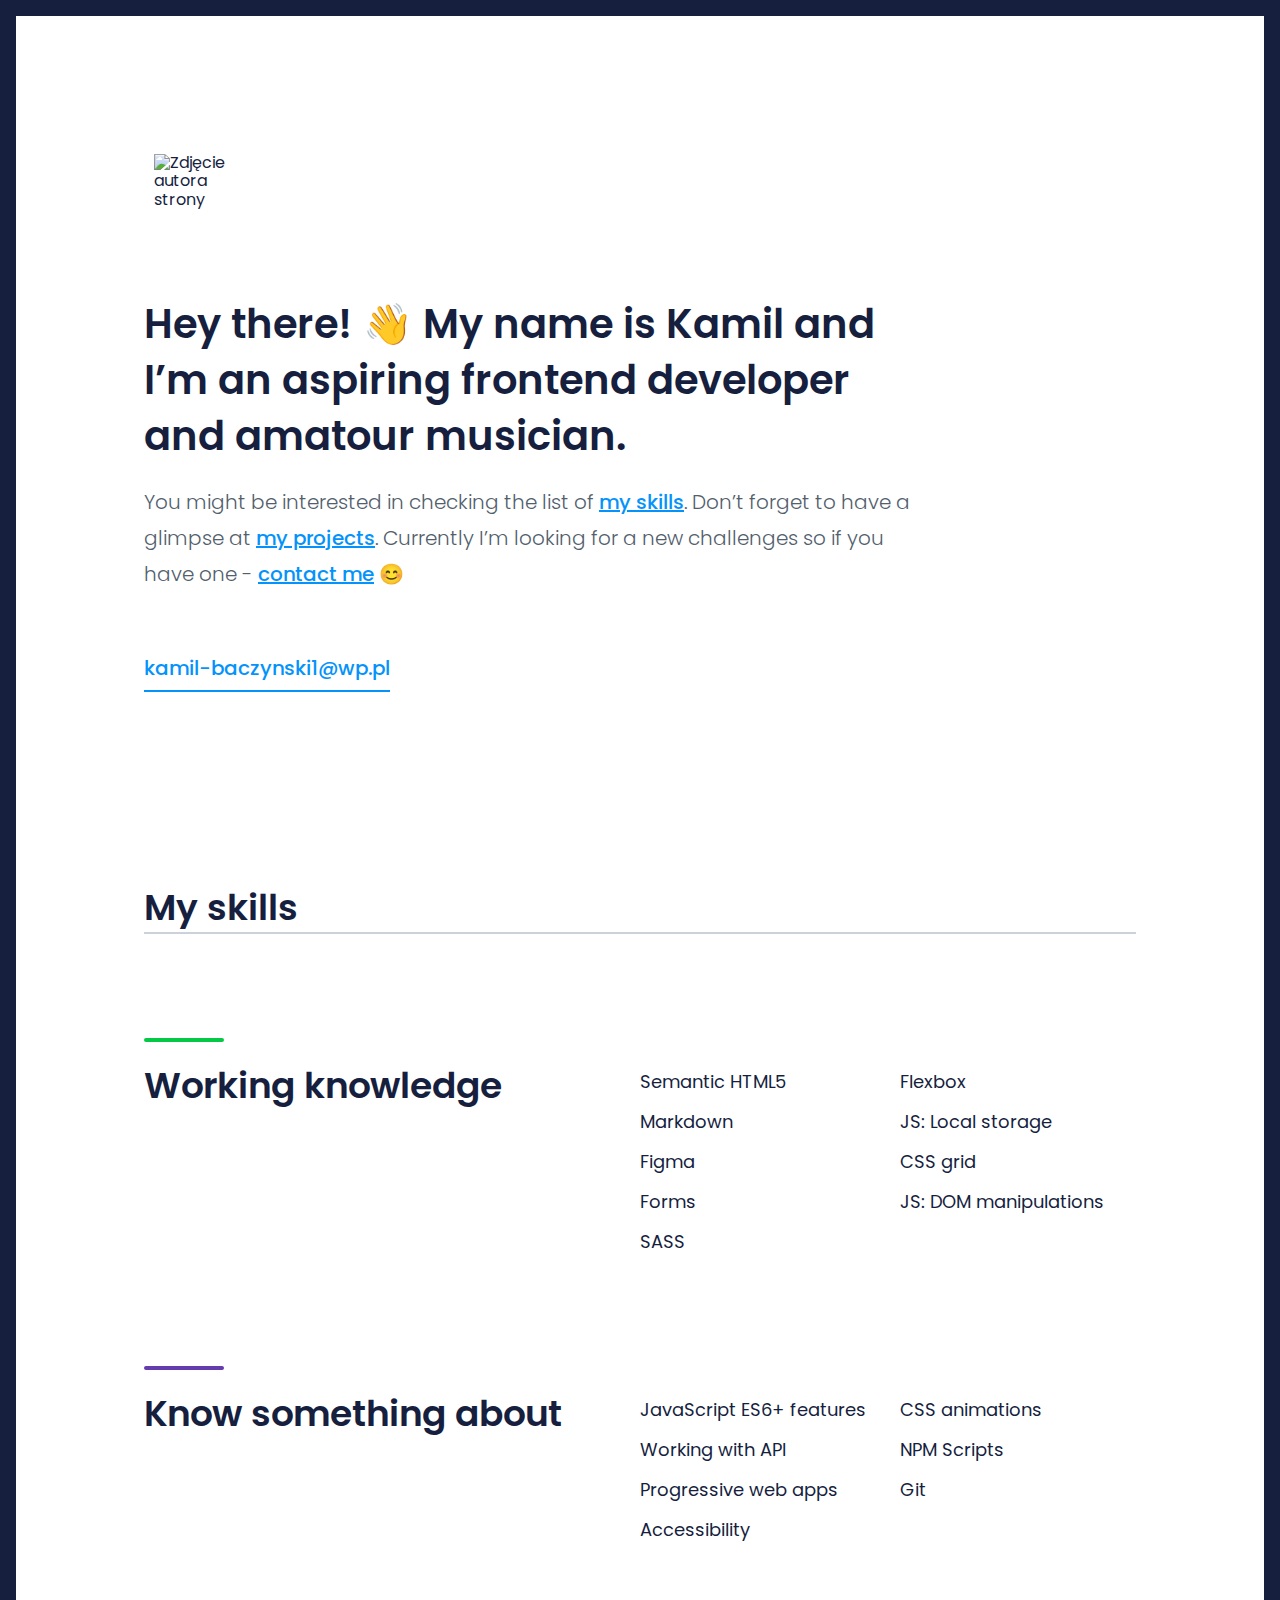
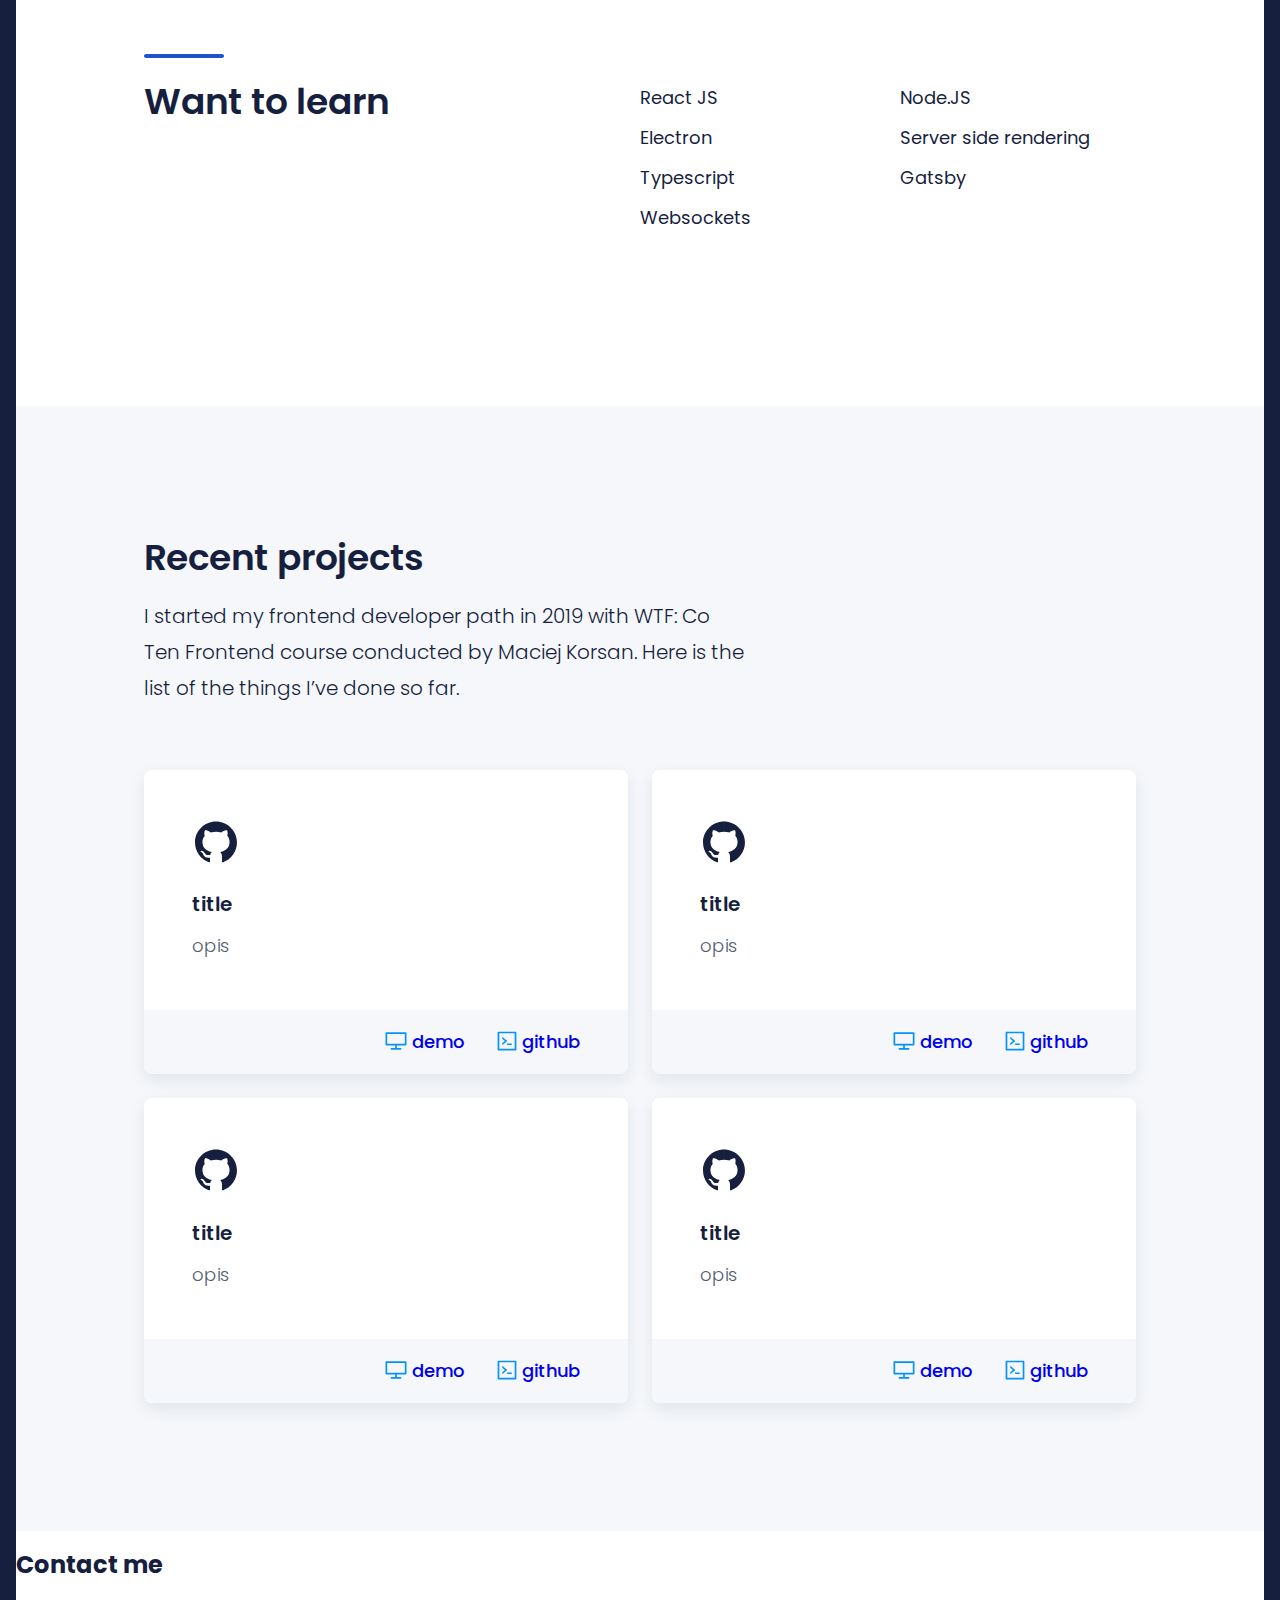
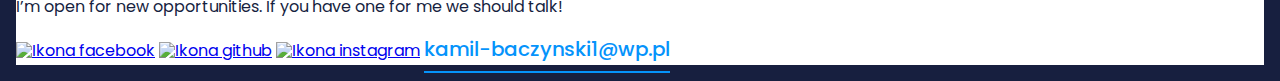
==== index.html @ 40b4aaaa "Updates" ====
<!DOCTYPE html>
<html lang="en">

<head>
  <meta charset="UTF-8" />
  <meta name="viewport" content="width=device-width, initial-scale=1.0" />
  <meta http-equiv="X-UA-Compatible" content="ie=edge" />
  <title>Kamil Baczyński - Homepage</title>
  <meta name="description" content="Description" />

  <!-- Title -->
  <meta property="og:title" content="" />
  <!-- OPTIONAL description. 2-4 sentences. -->
  <meta property="og:description" content="" />
  <!-- full url with http(s) ie. https://maciejkorsan.github.io/my-repo/ -->
  <meta property="og:url" content="" />
  <!-- full url to the image with http(s) ie. https://maciejkorsan.github.io/my-repo/assets/img/fb.png. Facebook suggests at least 1200 x 630. -->
  <meta property="og:image" content="https://maciejkorsan.com/wtf-gulp-starter/assets/img/cover.png" />

  <link rel="manifest" href="manifest.json" />
  <meta name="apple-mobile-web-app-capable" content="yes" />
  <link rel="apple-touch-icon" sizes="192x192" href="assets/pwa/icons/icon-192x192.png" />

  <link rel="icon" type="image/png" href="assets/pwa/icons/icon-192x192.png" />

  <link rel="stylesheet" href="css/main.css" />
</head>

<body>
  <main>

    <section class="about">

      <img class="about__photo" src="assets/img/avatar.png" alt="Zdjęcie autora strony">

      <h1 class="about__header">Hey there! 👋 My name is Kamil and I’m an aspiring frontend developer and amatour musician.</h1>

      <p class="about__description">You might be interested in checking the list of 
        <a class="about__description--link" href="#">my skills</a>. Don’t forget to  have a glimpse at 
        <a class="about__description--link" href="#">my projects</a>. Currently I’m looking for a new challenges so if you have one - 
        <a class="about__description--link" href="#">contact me</a> 😊
      </p>

      <a class="about__email" href="mailto: kamil-baczynski1@wp.pl">kamil-baczynski1@wp.pl</a>
      
    </section>

    <section class="skills">
      <h2 class="skills__header">My skills</h2>

      <article class="skill skill-green">
        <h3 class="skill__header">Working knowledge</h3>
        <ul class="skill__list">
          <li class="skill__list--item">Semantic HTML5</li>
          <li class="skill__list--item">Flexbox</li>
          <li class="skill__list--item">Markdown</li>
          <li class="skill__list--item">JS: Local storage</li>
          <li class="skill__list--item">Figma</li>
          <li class="skill__list--item">CSS grid</li>
          <li class="skill__list--item">Forms</li>
          <li class="skill__list--item">JS: DOM manipulations</li>
          <li class="skill__list--item">SASS</li>
        </ul>
      </article>

      <article class="skill skill-purple">
        <h3 class="skill__header">Know something about</h3>
        <ul class="skill__list">
          <li class="skill__list--item">JavaScript ES6+ features</li>
          <li class="skill__list--item">CSS animations</li>
          <li class="skill__list--item">Working with API</li>
          <li class="skill__list--item">NPM Scripts</li>
          <li class="skill__list--item">Progressive web apps</li>
          <li class="skill__list--item">Git</li>
          <li class="skill__list--item">Accessibility</li>
        </ul>
      </article>

      <article class="skill skill-blue">
        <h3 class="skill__header">Want to learn</h3>
        <ul class="skill__list">
          <li class="skill__list--item">React JS</li>
          <li class="skill__list--item">Node.JS</li>
          <li class="skill__list--item">Electron</li>
          <li class="skill__list--item">Server side rendering</li>
          <li class="skill__list--item">Typescript</li>
          <li class="skill__list--item">Gatsby</li>
          <li class="skill__list--item">Websockets</li>
        </ul>
      </article>
    </section>

    <section class="projects">
      <h2 class="projects__header">Recent projects</h2>
      <p class="projects__description">I started my frontend developer path in 2019 with WTF: Co Ten Frontend course conducted by Maciej Korsan. Here is the list of the things I’ve done so far.</p>

      <div class="projects__containter">
        <article class="project-card">
          <img class="project-card__image" src="../assets/img/github42.svg" alt="#">
          <h3 class="project-card__name">title</h3>
          <p class="project-card__description">opis</p>
          <span class="project-card__footer">
            <a class="project-card__footer--link project-card__footer--link-demo" href="#">demo</a>
            <a class="project-card__footer--link project-card__footer--link-github" href="#">github</a>
          </span>
        </article>

        <article class="project-card">
          <img class="project-card__image" src="../assets/img/github42.svg" alt="#">
          <h3 class="project-card__name">title</h3>
          <p class="project-card__description">opis</p>
          <span class="project-card__footer">
            <a class="project-card__footer--link project-card__footer--link-demo" href="#">demo</a>
            <a class="project-card__footer--link project-card__footer--link-github" href="#">github</a>
          </span>
        </article>

        <article class="project-card">
          <img class="project-card__image" src="../assets/img/github42.svg" alt="#">
          <h3 class="project-card__name">title</h3>
          <p class="project-card__description">opis</p>
          <span class="project-card__footer">
            <a class="project-card__footer--link project-card__footer--link-demo" href="#">demo</a>
            <a class="project-card__footer--link project-card__footer--link-github" href="#">github</a>
          </span>
        </article>

        <article class="project-card">
          <img class="project-card__image" src="../assets/img/github42.svg" alt="#">
          <h3 class="project-card__name">title</h3>
          <p class="project-card__description">opis</p>
          <span class="project-card__footer">
            <a class="project-card__footer--link project-card__footer--link-demo" href="#">demo</a>
            <a class="project-card__footer--link project-card__footer--link-github" href="#">github</a>
          </span>
        </article>
      </div>
    </section>

    <section class="contact">
      <h2 class="contact__header">Contact me</h2>
      <p class="contact__description">I’m open for new opportunities. If you have one for me we should talk!</p>

      <a class="contact__social--link" href="https://facebook.pl/"><img src="#" alt="Ikona facebook"></a>
      <a class="contact__social--link" href="https://github.com/"><img src="#" alt="Ikona github"></a>
      <a class="contact__social--link" href="https://instagram.pl/"><img src="#" alt="Ikona instagram"></a>

      <a href="mailto: kamil-baczynski1@wp.pl" class="about__email">kamil-baczynski1@wp.pl</a>
    </section>

  </main>

  <script src="js/main.js"></script>
</body>

</html>
---- css/main.css ----
/*! normalize.css v8.0.1 | MIT License | github.com/necolas/normalize.css */
/* Document
   ========================================================================== */
/**
 * 1. Correct the line height in all browsers.
 * 2. Prevent adjustments of font size after orientation changes in iOS.
 */
@import url("https://fonts.googleapis.com/css?family=Poppins:300,400,500,600&display=swap&subset=latin-ext");
html {
  line-height: 1.15;
  /* 1 */
  -webkit-text-size-adjust: 100%;
  /* 2 */ }

/* Sections
   ========================================================================== */
/**
 * Remove the margin in all browsers.
 */
body {
  margin: 0; }

/**
 * Render the `main` element consistently in IE.
 */
main {
  display: block; }

/**
 * Correct the font size and margin on `h1` elements within `section` and
 * `article` contexts in Chrome, Firefox, and Safari.
 */
h1 {
  font-size: 2em;
  margin: 0.67em 0; }

/* Grouping content
   ========================================================================== */
/**
 * 1. Add the correct box sizing in Firefox.
 * 2. Show the overflow in Edge and IE.
 */
hr {
  -webkit-box-sizing: content-box;
          box-sizing: content-box;
  /* 1 */
  height: 0;
  /* 1 */
  overflow: visible;
  /* 2 */ }

/**
 * 1. Correct the inheritance and scaling of font size in all browsers.
 * 2. Correct the odd `em` font sizing in all browsers.
 */
pre {
  font-family: monospace, monospace;
  /* 1 */
  font-size: 1em;
  /* 2 */ }

/* Text-level semantics
   ========================================================================== */
/**
 * Remove the gray background on active links in IE 10.
 */
a {
  background-color: transparent; }

/**
 * 1. Remove the bottom border in Chrome 57-
 * 2. Add the correct text decoration in Chrome, Edge, IE, Opera, and Safari.
 */
abbr[title] {
  border-bottom: none;
  /* 1 */
  text-decoration: underline;
  /* 2 */
  -webkit-text-decoration: underline dotted;
          text-decoration: underline dotted;
  /* 2 */ }

/**
 * Add the correct font weight in Chrome, Edge, and Safari.
 */
b,
strong {
  font-weight: bolder; }

/**
 * 1. Correct the inheritance and scaling of font size in all browsers.
 * 2. Correct the odd `em` font sizing in all browsers.
 */
code,
kbd,
samp {
  font-family: monospace, monospace;
  /* 1 */
  font-size: 1em;
  /* 2 */ }

/**
 * Add the correct font size in all browsers.
 */
small {
  font-size: 80%; }

/**
 * Prevent `sub` and `sup` elements from affecting the line height in
 * all browsers.
 */
sub,
sup {
  font-size: 75%;
  line-height: 0;
  position: relative;
  vertical-align: baseline; }

sub {
  bottom: -0.25em; }

sup {
  top: -0.5em; }

/* Embedded content
   ========================================================================== */
/**
 * Remove the border on images inside links in IE 10.
 */
img {
  border-style: none; }

/* Forms
   ========================================================================== */
/**
 * 1. Change the font styles in all browsers.
 * 2. Remove the margin in Firefox and Safari.
 */
button,
input,
optgroup,
select,
textarea {
  font-family: inherit;
  /* 1 */
  font-size: 100%;
  /* 1 */
  line-height: 1.15;
  /* 1 */
  margin: 0;
  /* 2 */ }

/**
 * Show the overflow in IE.
 * 1. Show the overflow in Edge.
 */
button,
input {
  /* 1 */
  overflow: visible; }

/**
 * Remove the inheritance of text transform in Edge, Firefox, and IE.
 * 1. Remove the inheritance of text transform in Firefox.
 */
button,
select {
  /* 1 */
  text-transform: none; }

/**
 * Correct the inability to style clickable types in iOS and Safari.
 */
button,
[type="button"],
[type="reset"],
[type="submit"] {
  -webkit-appearance: button; }

/**
 * Remove the inner border and padding in Firefox.
 */
button::-moz-focus-inner,
[type="button"]::-moz-focus-inner,
[type="reset"]::-moz-focus-inner,
[type="submit"]::-moz-focus-inner {
  border-style: none;
  padding: 0; }

/**
 * Restore the focus styles unset by the previous rule.
 */
button:-moz-focusring,
[type="button"]:-moz-focusring,
[type="reset"]:-moz-focusring,
[type="submit"]:-moz-focusring {
  outline: 1px dotted ButtonText; }

/**
 * Correct the padding in Firefox.
 */
fieldset {
  padding: 0.35em 0.75em 0.625em; }

/**
 * 1. Correct the text wrapping in Edge and IE.
 * 2. Correct the color inheritance from `fieldset` elements in IE.
 * 3. Remove the padding so developers are not caught out when they zero out
 *    `fieldset` elements in all browsers.
 */
legend {
  -webkit-box-sizing: border-box;
          box-sizing: border-box;
  /* 1 */
  color: inherit;
  /* 2 */
  display: table;
  /* 1 */
  max-width: 100%;
  /* 1 */
  padding: 0;
  /* 3 */
  white-space: normal;
  /* 1 */ }

/**
 * Add the correct vertical alignment in Chrome, Firefox, and Opera.
 */
progress {
  vertical-align: baseline; }

/**
 * Remove the default vertical scrollbar in IE 10+.
 */
textarea {
  overflow: auto; }

/**
 * 1. Add the correct box sizing in IE 10.
 * 2. Remove the padding in IE 10.
 */
[type="checkbox"],
[type="radio"] {
  -webkit-box-sizing: border-box;
          box-sizing: border-box;
  /* 1 */
  padding: 0;
  /* 2 */ }

/**
 * Correct the cursor style of increment and decrement buttons in Chrome.
 */
[type="number"]::-webkit-inner-spin-button,
[type="number"]::-webkit-outer-spin-button {
  height: auto; }

/**
 * 1. Correct the odd appearance in Chrome and Safari.
 * 2. Correct the outline style in Safari.
 */
[type="search"] {
  -webkit-appearance: textfield;
  /* 1 */
  outline-offset: -2px;
  /* 2 */ }

/**
 * Remove the inner padding in Chrome and Safari on macOS.
 */
[type="search"]::-webkit-search-decoration {
  -webkit-appearance: none; }

/**
 * 1. Correct the inability to style clickable types in iOS and Safari.
 * 2. Change font properties to `inherit` in Safari.
 */
::-webkit-file-upload-button {
  -webkit-appearance: button;
  /* 1 */
  font: inherit;
  /* 2 */ }

/* Interactive
   ========================================================================== */
/*
 * Add the correct display in Edge, IE 10+, and Firefox.
 */
details {
  display: block; }

/*
 * Add the correct display in all browsers.
 */
summary {
  display: list-item; }

/* Misc
   ========================================================================== */
/**
 * Add the correct display in IE 10+.
 */
template {
  display: none; }

/**
 * Add the correct display in IE 10.
 */
[hidden] {
  display: none; }

.about {
  margin-top: 128px;
  margin-left: 128px;
  max-width: 60vw;
  margin-bottom: 200px; }
  .about__photo {
    display: block;
    height: 120px;
    width: 120px;
    padding: 10px;
    margin-bottom: 32px; }
  .about__header {
    font-weight: 600;
    font-size: 40px;
    line-height: 56px;
    margin-bottom: 16px; }
  .about__description {
    font-weight: 300;
    font-size: 20px;
    line-height: 36px;
    color: #52606D;
    margin-bottom: 60px; }
    .about__description--link {
      font-weight: 500;
      color: #0593FB; }
      .about__description--link:visited {
        color: #0593FB; }
  .about__email {
    font-weight: 500;
    font-size: 20px;
    line-height: 32px;
    color: #0593FB;
    text-decoration: none;
    padding-bottom: 8px;
    border-bottom: 2px solid #0593FB; }

.skills {
  margin: 0 128px 168px 128px; }
  .skills__header {
    font-weight: 600;
    font-size: 36px;
    line-height: 48px;
    border-bottom: 2px solid #CBD2D9;
    margin-bottom: 128px; }

.skill {
  display: -ms-grid;
  display: grid;
  -ms-grid-columns: 1fr 1fr;
  grid-template-columns: 1fr 1fr;
  margin-bottom: 128px; }
  .skill__header {
    margin: 0;
    font-weight: 600;
    font-size: 36px;
    line-height: 48px;
    position: relative; }
    .skill__header::before {
      content: "";
      position: absolute;
      width: 80px;
      height: 4px;
      border-radius: 8px;
      top: -24px;
      background-color: #06C847; }
      .skill-purple .skill__header::before {
        background: #653CAD; }
      .skill-blue .skill__header::before {
        background: #2251CC; }
  .skill__list {
    display: -ms-grid;
    display: grid;
    -ms-grid-columns: 1fr 1fr;
    grid-template-columns: 1fr 1fr;
    grid-column-gap: 24px;
    padding: 0;
    margin: 0;
    list-style: none; }
    .skill__list--item {
      font-size: 18px;
      line-height: 40px;
      white-space: nowrap;
      position: relative; }
      .skill__list--item::before {
        content: "";
        position: absolute;
        top: 12px;
        left: -28px;
        width: 18px;
        height: 18px;
        background-image: url("../../assets/img/check-green.svg");
        background-size: cover; }
        .skill-purple .skill__list--item::before {
          background-image: url("../../assets/img/check-purple.svg"); }
        .skill-blue .skill__list--item::before {
          background-image: url("../../assets/img/check-blue.svg"); }

.projects {
  background-color: #F5F7FA;
  padding: 128px 0 128px 128px; }
  .projects__header {
    margin: 0 0 16px 0;
    padding: 0;
    font-weight: 600;
    font-size: 36px;
    line-height: 48px; }
  .projects__description {
    margin: 0 0 64px 0;
    max-width: 600px;
    font-weight: 300;
    font-size: 20px;
    line-height: 36px; }
  .projects__containter {
    display: -ms-grid;
    display: grid;
    -ms-grid-columns: 1fr 1fr;
    grid-template-columns: 1fr 1fr;
    grid-column-gap: 24px;
    grid-row-gap: 24px;
    margin-right: 128px; }

.project-card {
  background: #FFFFFF;
  -webkit-box-shadow: 0px 6px 16px rgba(24, 41, 67, 0.09);
          box-shadow: 0px 6px 16px rgba(24, 41, 67, 0.09);
  border-radius: 8px; }
  .project-card__image {
    padding: 3px;
    margin: 48px 0 16px 48px; }
  .project-card__name {
    font-weight: 600;
    font-size: 20px;
    line-height: 36px;
    margin: 0 0 8px 48px;
    padding: 0; }
  .project-card__description {
    font-weight: 300;
    font-size: 18px;
    line-height: 32px;
    color: #52606D;
    margin: 0 0 48px 48px;
    padding: 0; }
  .project-card__footer {
    display: block;
    text-align: right;
    background-color: #F5F7FA;
    border-bottom-left-radius: 8px;
    border-bottom-right-radius: 8px; }
    .project-card__footer--link {
      margin: 16px 48px 16px 0;
      padding-left: 5px;
      display: inline-block;
      text-decoration: none;
      font-weight: 500;
      font-size: 18px;
      line-height: 32px; }
      .project-card__footer--link-github {
        position: relative; }
        .project-card__footer--link-github::before {
          content: "";
          position: absolute;
          top: 5px;
          left: -20px;
          width: 20px;
          height: 20px;
          background: url(../../assets/img/code-icon.svg) center center no-repeat; }
      .project-card__footer--link-demo {
        position: relative; }
        .project-card__footer--link-demo::before {
          content: "";
          position: absolute;
          top: 6px;
          left: -22px;
          width: 22px;
          height: 18px;
          background: url(../../assets/img/demo-icon.svg) center center no-repeat; }
      .project-card__footer--link:visited {
        color: #0593FB; }

html {
  -webkit-box-sizing: border-box;
          box-sizing: border-box;
  font-size: 16px; }

*, *:before, *:after {
  -webkit-box-sizing: inherit;
          box-sizing: inherit; }

body {
  border: 16px solid #171F3F;
  -webkit-box-sizing: border-box;
          box-sizing: border-box;
  font-family: poppins;
  font-style: normal;
  color: #171F3F; }

/*# sourceMappingURL=main.css.map */
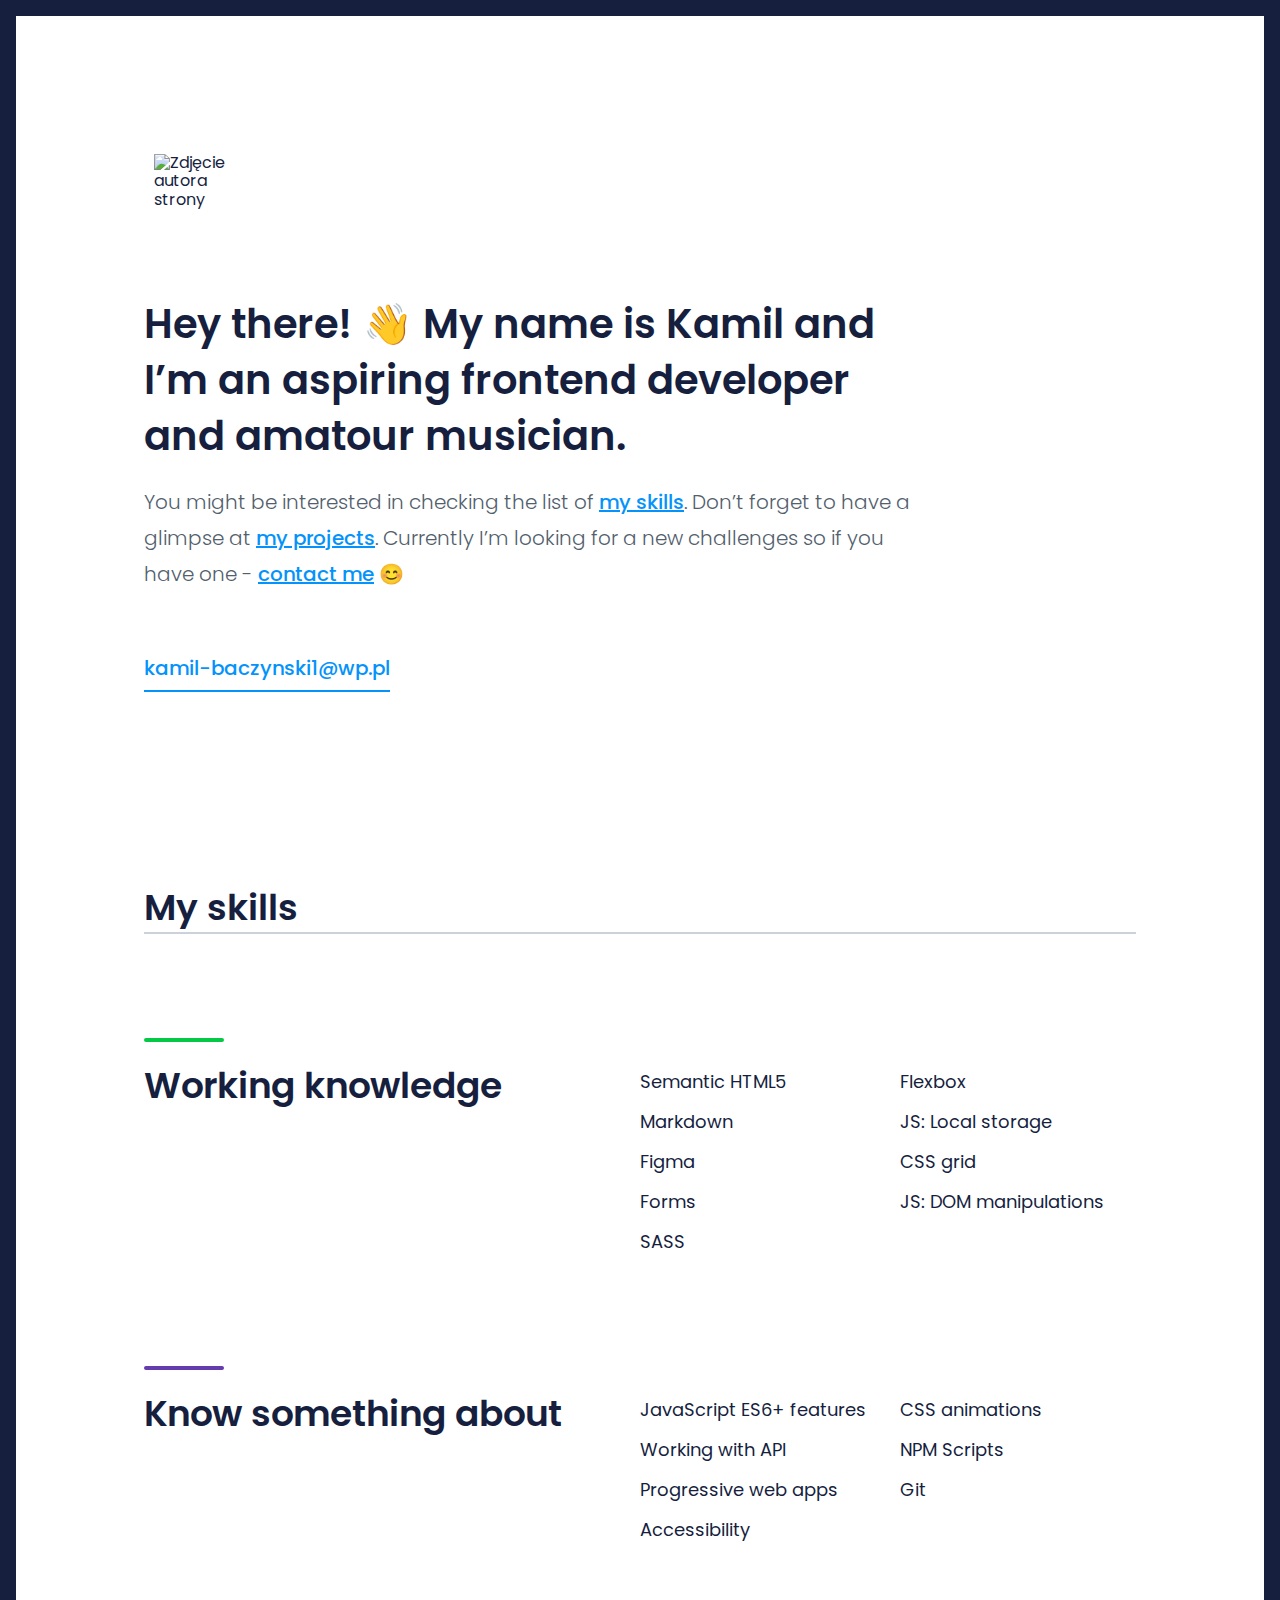
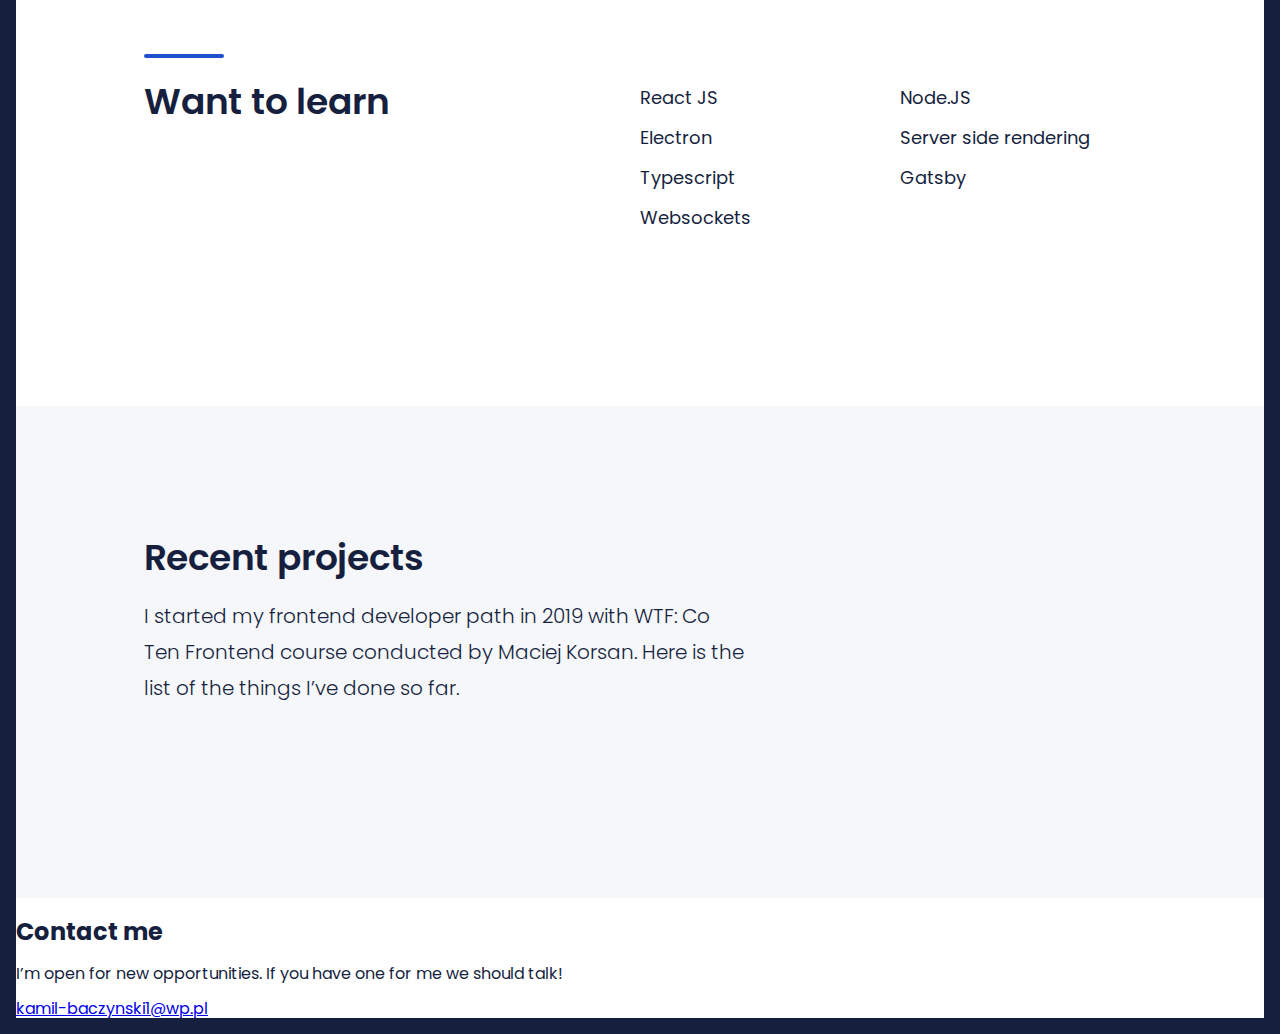
==== commit bda97f26: "Updates" ====
--- a/index.html
+++ b/index.html
@@ -36,16 +36,16 @@
       <h1 class="about__header">Hey there! 👋 My name is Kamil and I’m an aspiring frontend developer and amatour musician.</h1>
 
       <p class="about__description">You might be interested in checking the list of 
-        <a class="about__description--link" href="#">my skills</a>. Don’t forget to  have a glimpse at 
-        <a class="about__description--link" href="#">my projects</a>. Currently I’m looking for a new challenges so if you have one - 
-        <a class="about__description--link" href="#">contact me</a> 😊
+        <a class="about__description--link" href="#skills">my skills</a>. Don’t forget to  have a glimpse at 
+        <a class="about__description--link" href="#projects">my projects</a>. Currently I’m looking for a new challenges so if you have one - 
+        <a class="about__description--link" href="#contact">contact me</a> 😊
       </p>
 
       <a class="about__email" href="mailto: kamil-baczynski1@wp.pl">kamil-baczynski1@wp.pl</a>
       
     </section>
 
-    <section class="skills">
+    <section class="skills" id="skills">
       <h2 class="skills__header">My skills</h2>
 
       <article class="skill skill-green">
@@ -90,11 +90,40 @@
       </article>
     </section>
 
-    <section class="projects">
+    <section class="projects" id="projects">
       <h2 class="projects__header">Recent projects</h2>
       <p class="projects__description">I started my frontend developer path in 2019 with WTF: Co Ten Frontend course conducted by Maciej Korsan. Here is the list of the things I’ve done so far.</p>
 
+
+      
       <div class="projects__containter">
+        
+      </div>
+     
+    </section>
+
+    <section class="contact" id="contact">
+      <h2 class="contact__header">Contact me</h2>
+      <p class="contact__description">I’m open for new opportunities. If you have one for me we should talk!</p>
+
+      <a class="contact__social-link contact__social-link--facebook" href="https://facebook.pl/"></a>
+      <a class="contact__social-link contact__social-link--github" href="https://github.com/"></a>
+      <a class="contact__social-link contact__social-link--instagram" href="https://instagram.pl/"></a>
+
+      <div class="contact__email">
+        <a href="mailto: kamil-baczynski1@wp.pl" class="contact__email--link">
+          kamil-baczynski1@wp.pl
+        </a>
+      </div>
+
+    </section>
+
+  </main>
+
+  <script src="js/main.js"></script>
+</body>
+
+<!--  
         <article class="project-card">
           <img class="project-card__image" src="../assets/img/github42.svg" alt="#">
           <h3 class="project-card__name">title</h3>
@@ -134,23 +163,7 @@
             <a class="project-card__footer--link project-card__footer--link-github" href="#">github</a>
           </span>
         </article>
-      </div>
-    </section>
+      -->
 
-    <section class="contact">
-      <h2 class="contact__header">Contact me</h2>
-      <p class="contact__description">I’m open for new opportunities. If you have one for me we should talk!</p>
+</html>
 
-      <a class="contact__social--link" href="https://facebook.pl/"><img src="#" alt="Ikona facebook"></a>
-      <a class="contact__social--link" href="https://github.com/"><img src="#" alt="Ikona github"></a>
-      <a class="contact__social--link" href="https://instagram.pl/"><img src="#" alt="Ikona instagram"></a>
-
-      <a href="mailto: kamil-baczynski1@wp.pl" class="about__email">kamil-baczynski1@wp.pl</a>
-    </section>
-
-  </main>
-
-  <script src="js/main.js"></script>
-</body>
-
-</html>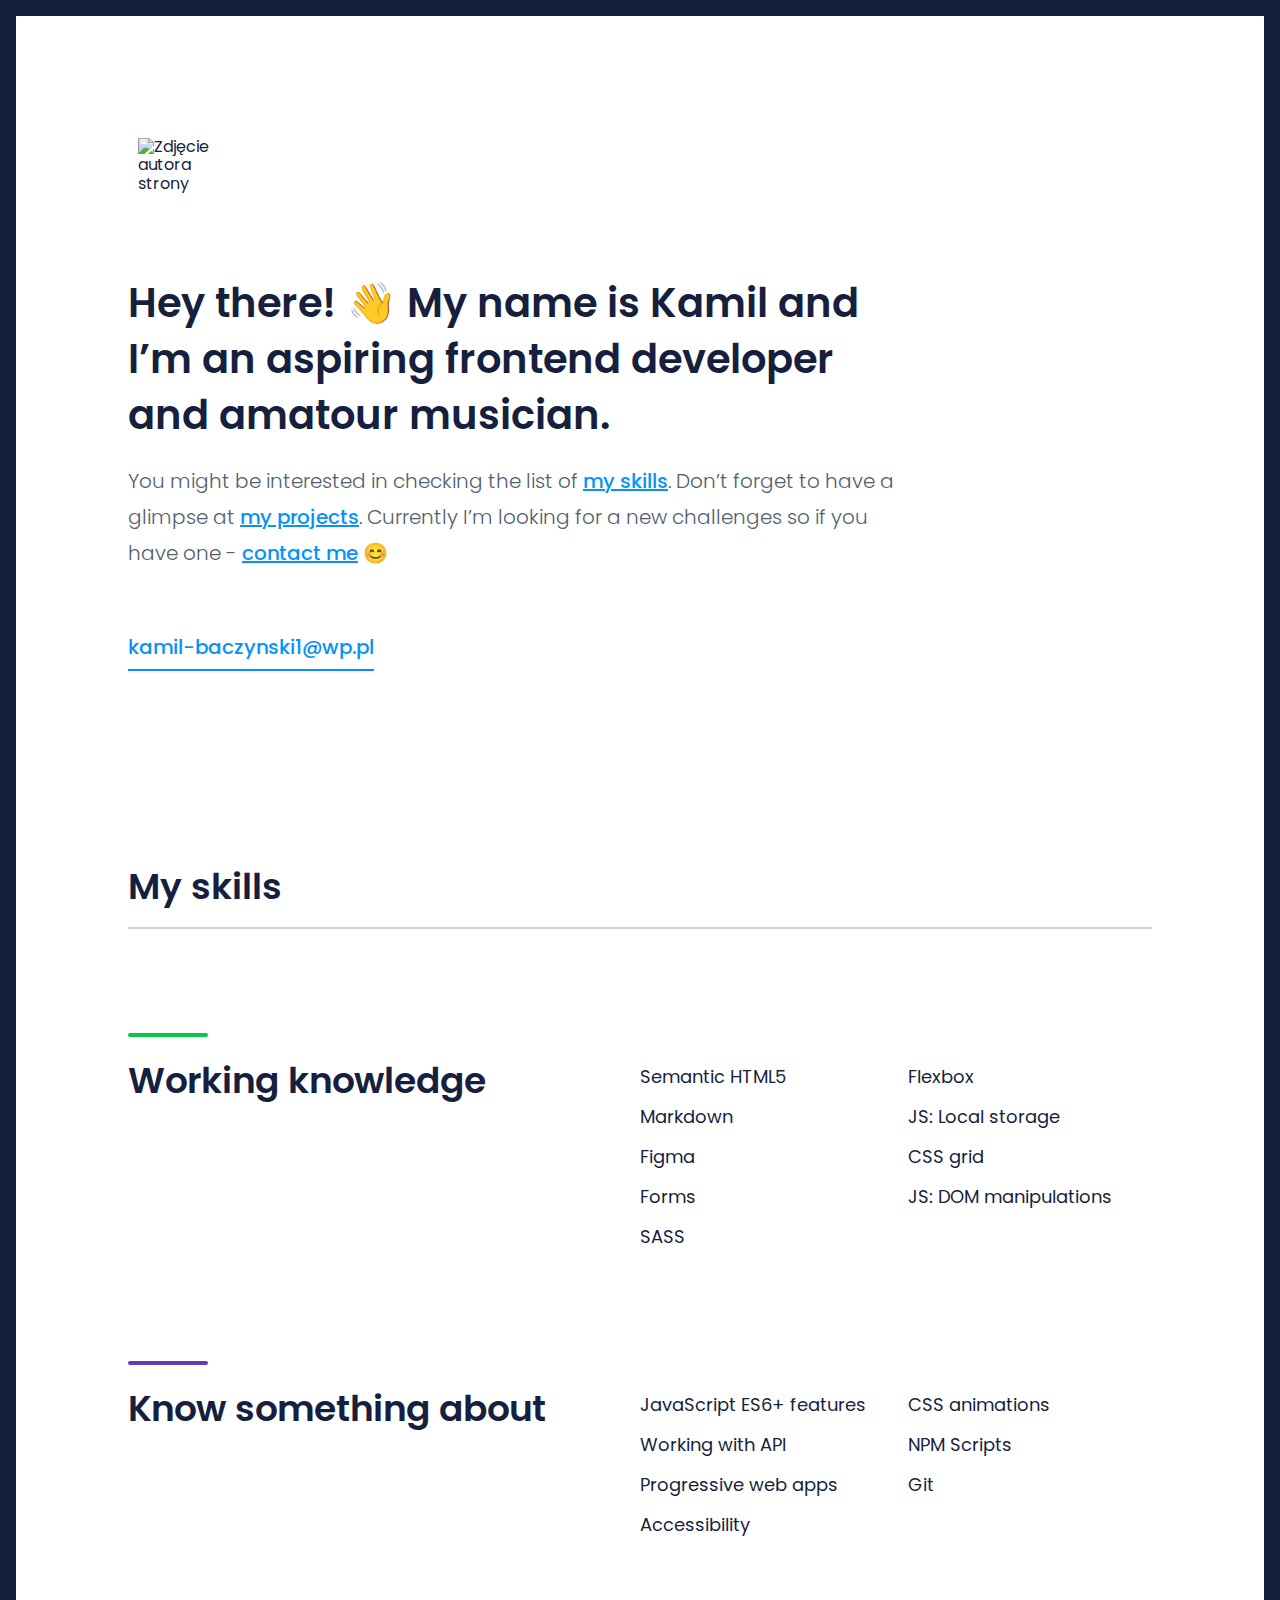
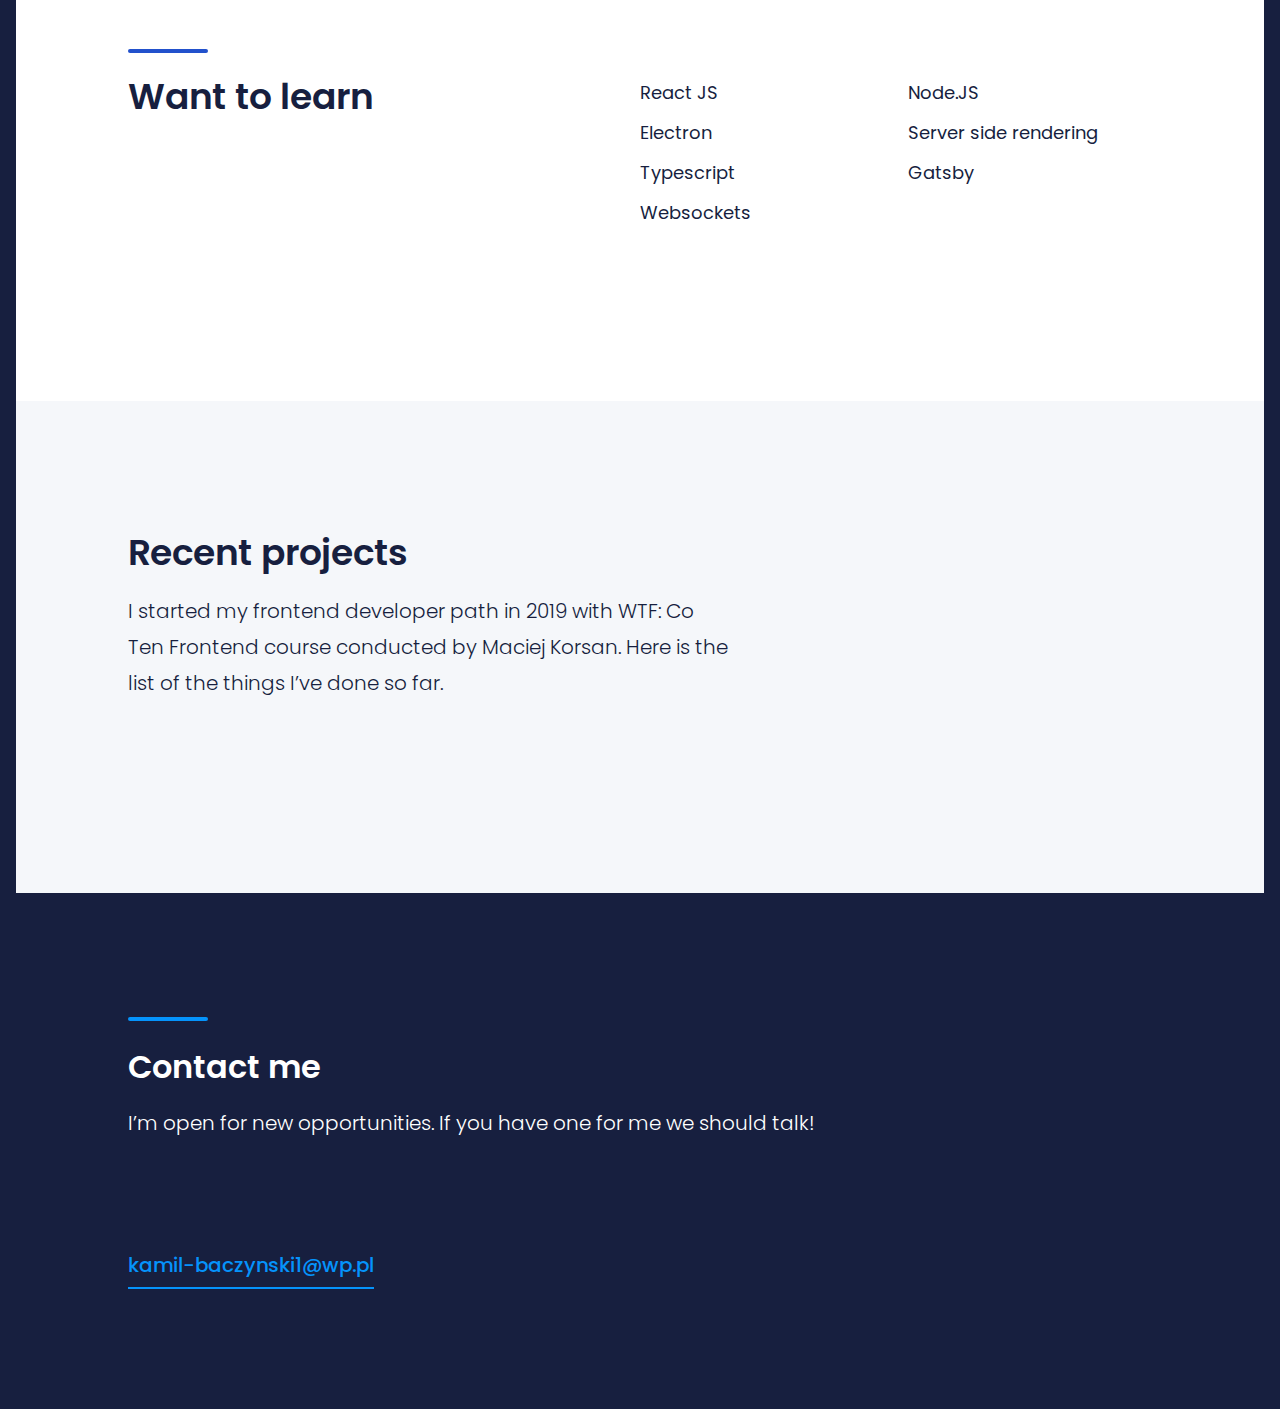
==== commit e7b58f9a: "Updates" ====
--- a/index.html
+++ b/index.html
@@ -123,47 +123,5 @@
   <script src="js/main.js"></script>
 </body>
 
-<!--  
-        <article class="project-card">
-          <img class="project-card__image" src="../assets/img/github42.svg" alt="#">
-          <h3 class="project-card__name">title</h3>
-          <p class="project-card__description">opis</p>
-          <span class="project-card__footer">
-            <a class="project-card__footer--link project-card__footer--link-demo" href="#">demo</a>
-            <a class="project-card__footer--link project-card__footer--link-github" href="#">github</a>
-          </span>
-        </article>
-
-        <article class="project-card">
-          <img class="project-card__image" src="../assets/img/github42.svg" alt="#">
-          <h3 class="project-card__name">title</h3>
-          <p class="project-card__description">opis</p>
-          <span class="project-card__footer">
-            <a class="project-card__footer--link project-card__footer--link-demo" href="#">demo</a>
-            <a class="project-card__footer--link project-card__footer--link-github" href="#">github</a>
-          </span>
-        </article>
-
-        <article class="project-card">
-          <img class="project-card__image" src="../assets/img/github42.svg" alt="#">
-          <h3 class="project-card__name">title</h3>
-          <p class="project-card__description">opis</p>
-          <span class="project-card__footer">
-            <a class="project-card__footer--link project-card__footer--link-demo" href="#">demo</a>
-            <a class="project-card__footer--link project-card__footer--link-github" href="#">github</a>
-          </span>
-        </article>
-
-        <article class="project-card">
-          <img class="project-card__image" src="../assets/img/github42.svg" alt="#">
-          <h3 class="project-card__name">title</h3>
-          <p class="project-card__description">opis</p>
-          <span class="project-card__footer">
-            <a class="project-card__footer--link project-card__footer--link-demo" href="#">demo</a>
-            <a class="project-card__footer--link project-card__footer--link-github" href="#">github</a>
-          </span>
-        </article>
-      -->
-
 </html>
 
--- a/css/main.css
+++ b/css/main.css
@@ -309,27 +309,45 @@
   display: none; }
 
 .about {
-  margin-top: 128px;
-  margin-left: 128px;
-  max-width: 60vw;
-  margin-bottom: 200px; }
+  margin: 112px 0 200px 112px; }
+  @media (max-width: 787px) {
+    .about {
+      margin: 64px 16px 120px 16px; } }
   .about__photo {
     display: block;
     height: 120px;
     width: 120px;
     padding: 10px;
-    margin-bottom: 32px; }
+    margin-bottom: 16px; }
+    @media (max-width: 787px) {
+      .about__photo {
+        height: 80px;
+        width: 80px;
+        padding: 5px;
+        margin-bottom: 16px; } }
   .about__header {
     font-weight: 600;
     font-size: 40px;
     line-height: 56px;
-    margin-bottom: 16px; }
+    margin-bottom: 16px;
+    max-width: 787px; }
+    @media (max-width: 787px) {
+      .about__header {
+        font-size: 26px;
+        line-height: 36px;
+        margin-bottom: 8px; } }
   .about__description {
     font-weight: 300;
     font-size: 20px;
     line-height: 36px;
     color: #52606D;
-    margin-bottom: 60px; }
+    margin-bottom: 60px;
+    max-width: 787px; }
+    @media (max-width: 787px) {
+      .about__description {
+        font-size: 14px;
+        line-height: 26px;
+        margin-bottom: 40px; } }
     .about__description--link {
       font-weight: 500;
       color: #0593FB; }
@@ -343,15 +361,30 @@
     text-decoration: none;
     padding-bottom: 8px;
     border-bottom: 2px solid #0593FB; }
+    @media (max-width: 787px) {
+      .about__email {
+        font-size: 14px;
+        line-height: 26px; } }
 
 .skills {
-  margin: 0 128px 168px 128px; }
+  margin: 0 112px 168px 112px; }
+  @media (max-width: 787px) {
+    .skills {
+      margin: 0 12px 80px 12px; } }
   .skills__header {
     font-weight: 600;
     font-size: 36px;
     line-height: 48px;
+    padding-bottom: 16px;
     border-bottom: 2px solid #CBD2D9;
     margin-bottom: 128px; }
+    @media (max-width: 787px) {
+      .skills__header {
+        font-size: 24px;
+        line-height: 32px;
+        text-align: center;
+        padding-bottom: 16px;
+        margin-bottom: 60px; } }
 
 .skill {
   display: -ms-grid;
@@ -359,12 +392,21 @@
   -ms-grid-columns: 1fr 1fr;
   grid-template-columns: 1fr 1fr;
   margin-bottom: 128px; }
+  @media (max-width: 787px) {
+    .skill {
+      -ms-grid-columns: 1fr;
+      grid-template-columns: 1fr;
+      margin-bottom: 48px; } }
   .skill__header {
     margin: 0;
     font-weight: 600;
     font-size: 36px;
     line-height: 48px;
     position: relative; }
+    @media (max-width: 787px) {
+      .skill__header {
+        font-size: 22px;
+        line-height: 32px; } }
     .skill__header::before {
       content: "";
       position: absolute;
@@ -373,6 +415,11 @@
       border-radius: 8px;
       top: -24px;
       background-color: #06C847; }
+      @media (max-width: 787px) {
+        .skill__header::before {
+          width: 40px;
+          height: 4px;
+          top: -12px; } }
       .skill-purple .skill__header::before {
         background: #653CAD; }
       .skill-blue .skill__header::before {
@@ -386,20 +433,31 @@
     padding: 0;
     margin: 0;
     list-style: none; }
+    @media (max-width: 787px) {
+      .skill__list {
+        -ms-grid-columns: 1fr;
+        grid-template-columns: 1fr; } }
     .skill__list--item {
       font-size: 18px;
       line-height: 40px;
       white-space: nowrap;
       position: relative; }
+      @media (max-width: 787px) {
+        .skill__list--item {
+          padding-left: 24px; } }
       .skill__list--item::before {
         content: "";
         position: absolute;
-        top: 12px;
-        left: -28px;
+        top: 14px;
+        left: 0px;
         width: 18px;
         height: 18px;
         background-image: url("../../assets/img/check-green.svg");
         background-size: cover; }
+        @media (max-width: 787px) {
+          .skill__list--item::before {
+            width: 12px;
+            height: 12px; } }
         .skill-purple .skill__list--item::before {
           background-image: url("../../assets/img/check-purple.svg"); }
         .skill-blue .skill__list--item::before {
@@ -407,27 +465,43 @@
 
 .projects {
   background-color: #F5F7FA;
-  padding: 128px 0 128px 128px; }
+  padding: 128px 112px 128px 112px; }
+  @media (max-width: 787px) {
+    .projects {
+      padding: 80px 16px 80px 16px; } }
   .projects__header {
     margin: 0 0 16px 0;
     padding: 0;
     font-weight: 600;
     font-size: 36px;
     line-height: 48px; }
+    @media (max-width: 787px) {
+      .projects__header {
+        font-size: 24px;
+        line-height: 32px;
+        text-align: center; } }
   .projects__description {
     margin: 0 0 64px 0;
     max-width: 600px;
     font-weight: 300;
     font-size: 20px;
     line-height: 36px; }
+    @media (max-width: 787px) {
+      .projects__description {
+        font-size: 14px;
+        line-height: 26px;
+        text-align: center; } }
   .projects__containter {
     display: -ms-grid;
     display: grid;
     -ms-grid-columns: 1fr 1fr;
     grid-template-columns: 1fr 1fr;
     grid-column-gap: 24px;
-    grid-row-gap: 24px;
-    margin-right: 128px; }
+    grid-row-gap: 24px; }
+    @media (max-width: 787px) {
+      .projects__containter {
+        -ms-grid-columns: 1fr;
+        grid-template-columns: 1fr; } }
 
 .project-card {
   background: #FFFFFF;
@@ -437,12 +511,20 @@
   .project-card__image {
     padding: 3px;
     margin: 48px 0 16px 48px; }
+    @media (max-width: 787px) {
+      .project-card__image {
+        margin: 32px 0 16px 32px; } }
   .project-card__name {
     font-weight: 600;
     font-size: 20px;
     line-height: 36px;
-    margin: 0 0 8px 48px;
+    margin: 0 0 8px 32px;
     padding: 0; }
+    @media (max-width: 787px) {
+      .project-card__name {
+        font-size: 16px;
+        line-height: 24px;
+        margin: 0 0 4px 32px; } }
   .project-card__description {
     font-weight: 300;
     font-size: 18px;
@@ -450,6 +532,11 @@
     color: #52606D;
     margin: 0 0 48px 48px;
     padding: 0; }
+    @media (max-width: 787px) {
+      .project-card__description {
+        font-size: 14px;
+        line-height: 26px;
+        margin: 0 0 32px 32px; } }
   .project-card__footer {
     display: block;
     text-align: right;
@@ -463,7 +550,14 @@
       text-decoration: none;
       font-weight: 500;
       font-size: 18px;
-      line-height: 32px; }
+      line-height: 32px;
+      color: #0593FB; }
+      @media (max-width: 787px) {
+        .project-card__footer--link {
+          font-size: 14px;
+          line-height: 28px; } }
+      .project-card__footer--link-disactive {
+        display: none; }
       .project-card__footer--link-github {
         position: relative; }
         .project-card__footer--link-github::before {
@@ -487,10 +581,86 @@
       .project-card__footer--link:visited {
         color: #0593FB; }
 
+.contact {
+  background-color: #171F3F;
+  padding: 128px 0 112px 112px; }
+  @media (max-width: 787px) {
+    .contact {
+      padding: 120px 16px 120px 16px; } }
+  .contact__header {
+    font-weight: 600;
+    font-size: 32px;
+    line-height: 44px;
+    color: #FFFFFF;
+    margin: 0 0 16px 0;
+    padding: 24px 0 0 0;
+    position: relative; }
+    @media (max-width: 787px) {
+      .contact__header {
+        font-size: 24px;
+        line-height: 32px;
+        padding: 8px 0 0 0;
+        margin: 0 0 8px 0; } }
+    .contact__header::before {
+      content: "";
+      position: absolute;
+      top: -4px;
+      width: 80px;
+      height: 4px;
+      background: #0593FB;
+      border-radius: 8px; }
+      @media (max-width: 787px) {
+        .contact__header::before {
+          width: 40px;
+          height: 4px;
+          top: -4px; } }
+  .contact__description {
+    font-weight: 300;
+    font-size: 20px;
+    line-height: 36px;
+    color: #FFFFFF;
+    margin: 0 0 24px 0;
+    padding: 0; }
+    @media (max-width: 787px) {
+      .contact__description {
+        font-size: 14px;
+        line-height: 26px; } }
+  .contact__social-link {
+    display: inline-block;
+    margin: 0;
+    padding: 0;
+    width: 32px;
+    height: 32px;
+    margin: 0 24px 48px 0; }
+    @media (max-width: 787px) {
+      .contact__social-link {
+        font-size: 14px;
+        line-height: 24px;
+        margin-bottom: 32px; } }
+    .contact__social-link--facebook {
+      background: url(../../assets/img/fb-icon.svg) center center no-repeat; }
+    .contact__social-link--github {
+      background: url(../../assets/img/github-icon.svg) center center no-repeat; }
+    .contact__social-link--instagram {
+      background: url(../../assets/img/insta-icon.svg) center center no-repeat; }
+  .contact__email--link {
+    font-weight: 500;
+    font-size: 20px;
+    line-height: 32px;
+    color: #0593FB;
+    border-bottom: 2px solid #0593FB;
+    padding-bottom: 8px;
+    text-decoration: none; }
+    @media (max-width: 787px) {
+      .contact__email--link {
+        font-size: 14px;
+        line-height: 24px; } }
+
 html {
   -webkit-box-sizing: border-box;
           box-sizing: border-box;
-  font-size: 16px; }
+  font-size: 16px;
+  scroll-behavior: smooth; }
 
 *, *:before, *:after {
   -webkit-box-sizing: inherit;
@@ -503,5 +673,8 @@
   font-family: poppins;
   font-style: normal;
   color: #171F3F; }
+  @media (max-width: 787px) {
+    body {
+      border: none; } }
 
 /*# sourceMappingURL=main.css.map */
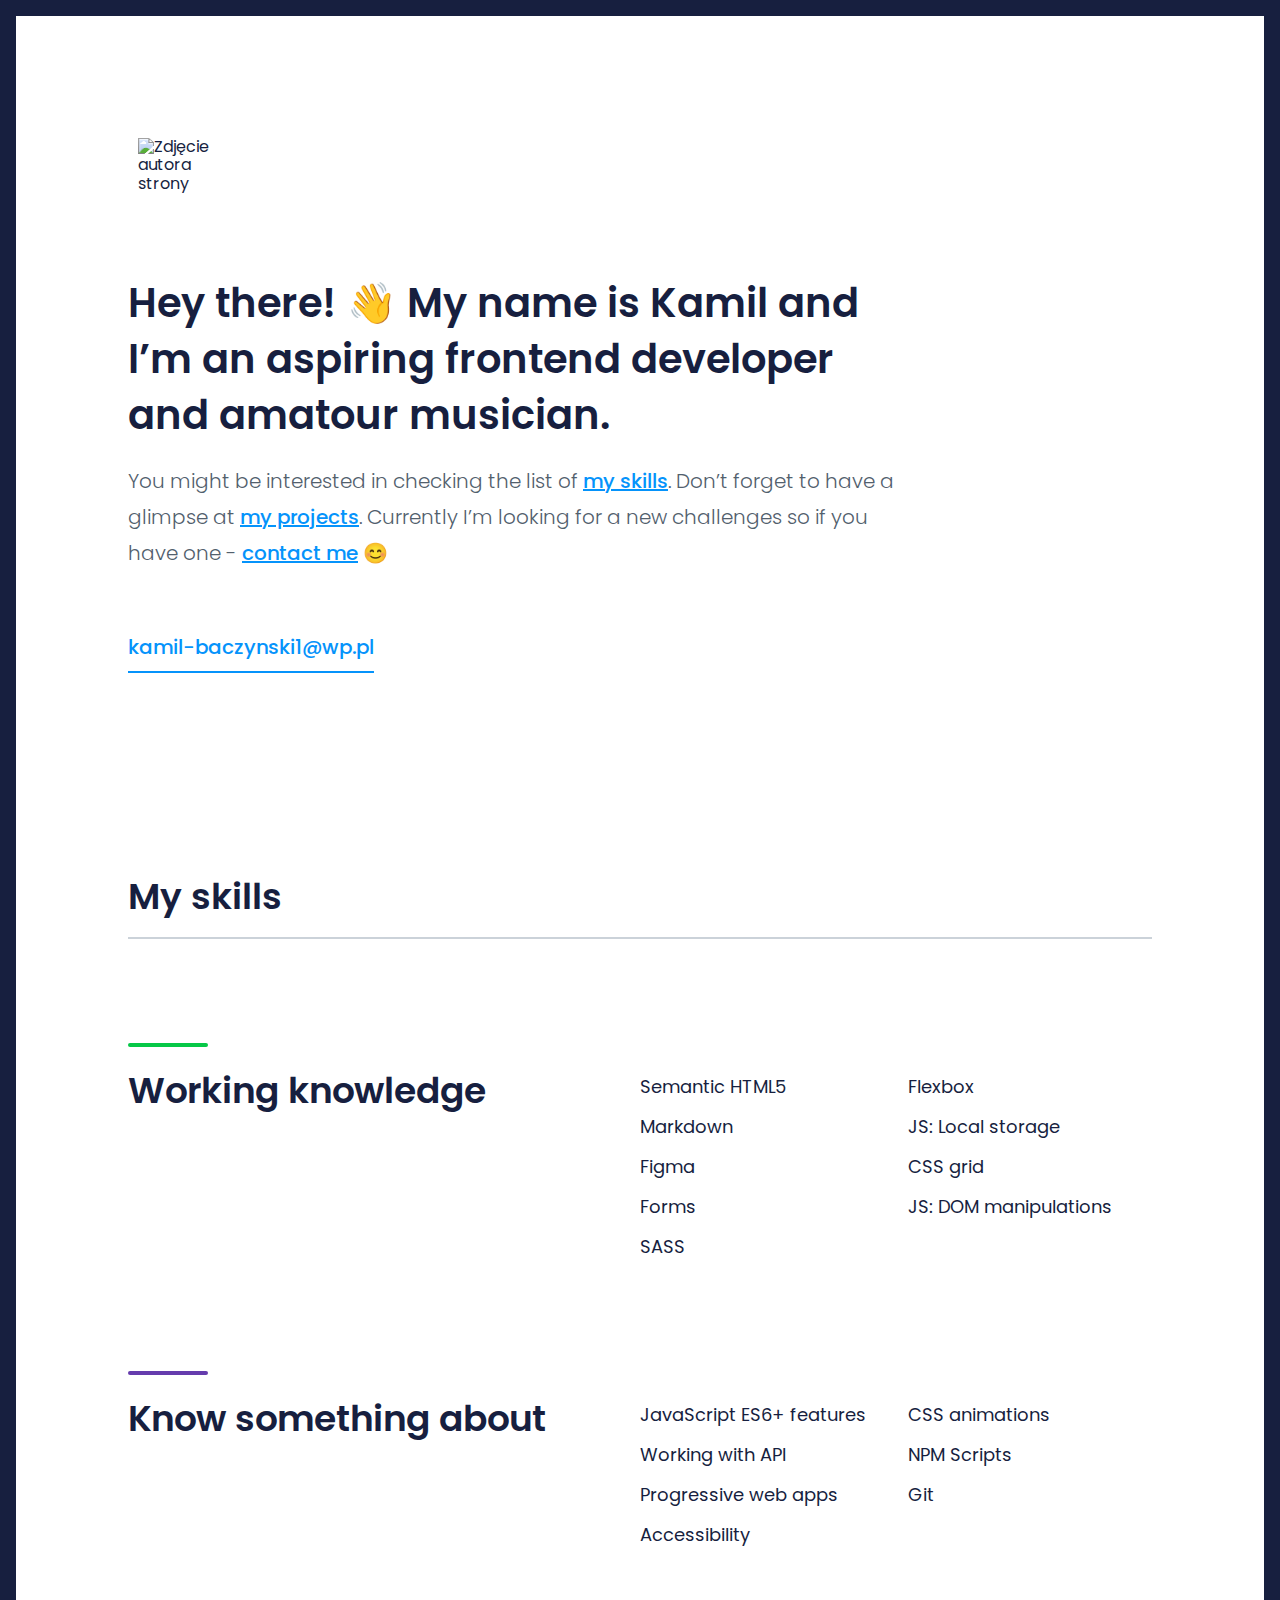
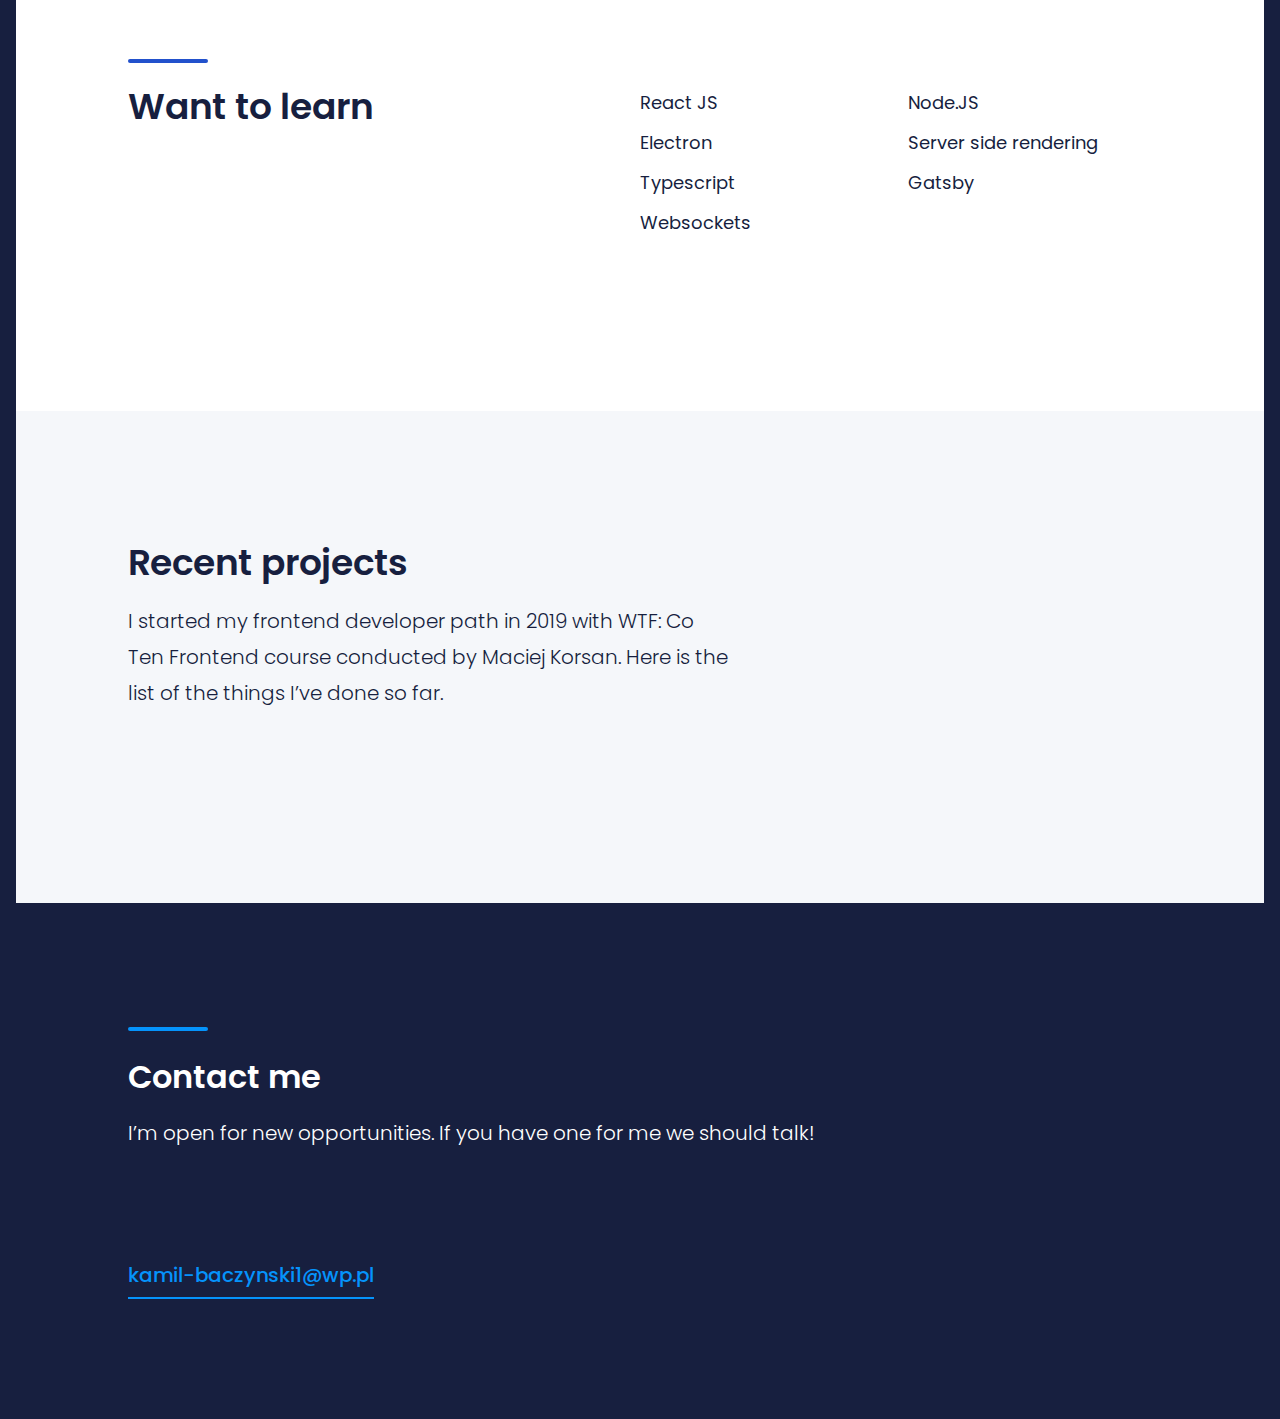
==== commit bfcd926f: "Updates" ====
--- a/index.html
+++ b/index.html
@@ -33,7 +33,7 @@
 
       <img class="about__photo" src="assets/img/avatar.png" alt="Zdjęcie autora strony">
 
-      <h1 class="about__header">Hey there! 👋 My name is Kamil and I’m an aspiring frontend developer and amatour musician.</h1>
+      <h1 class="about__header">Hey there! <b class="about__header--shake">👋</b> My name is Kamil and I’m an aspiring frontend developer and amatour musician.</h1>
 
       <p class="about__description">You might be interested in checking the list of 
         <a class="about__description--link" href="#skills">my skills</a>. Don’t forget to  have a glimpse at 
--- a/css/main.css
+++ b/css/main.css
@@ -307,6 +307,40 @@
  */
 [hidden] {
   display: none; }
+
+@-webkit-keyframes shake {
+  0% {
+    -webkit-transform: rotate(0);
+            transform: rotate(0); }
+  25% {
+    -webkit-transform: rotate(5deg);
+            transform: rotate(5deg); }
+  50% {
+    -webkit-transform: rotate(0);
+            transform: rotate(0); }
+  75% {
+    -webkit-transform: rotate(-5deg);
+            transform: rotate(-5deg); }
+  100% {
+    -webkit-transform: rotate(0);
+            transform: rotate(0); } }
+
+@keyframes shake {
+  0% {
+    -webkit-transform: rotate(0);
+            transform: rotate(0); }
+  25% {
+    -webkit-transform: rotate(5deg);
+            transform: rotate(5deg); }
+  50% {
+    -webkit-transform: rotate(0);
+            transform: rotate(0); }
+  75% {
+    -webkit-transform: rotate(-5deg);
+            transform: rotate(-5deg); }
+  100% {
+    -webkit-transform: rotate(0);
+            transform: rotate(0); } }
 
 .about {
   margin: 112px 0 200px 112px; }
@@ -318,7 +352,16 @@
     height: 120px;
     width: 120px;
     padding: 10px;
-    margin-bottom: 16px; }
+    margin-bottom: 16px;
+    -webkit-transition: -webkit-transform .4s linear;
+    transition: -webkit-transform .4s linear;
+    -o-transition: transform .4s linear;
+    transition: transform .4s linear;
+    transition: transform .4s linear, -webkit-transform .4s linear; }
+    .about__photo:hover {
+      -webkit-transform: scale(1.5);
+          -ms-transform: scale(1.5);
+              transform: scale(1.5); }
     @media (max-width: 787px) {
       .about__photo {
         height: 80px;
@@ -330,12 +373,21 @@
     font-size: 40px;
     line-height: 56px;
     margin-bottom: 16px;
-    max-width: 787px; }
+    max-width: 787px;
+    -webkit-transition: -webkit-transform 1s linear;
+    transition: -webkit-transform 1s linear;
+    -o-transition: transform 1s linear;
+    transition: transform 1s linear;
+    transition: transform 1s linear, -webkit-transform 1s linear; }
     @media (max-width: 787px) {
       .about__header {
         font-size: 26px;
         line-height: 36px;
         margin-bottom: 8px; } }
+    .about__header--shake {
+      display: inline-block;
+      -webkit-animation: shake 1s linear infinite;
+              animation: shake 1s linear infinite; }
   .about__description {
     font-weight: 300;
     font-size: 20px;
@@ -349,18 +401,42 @@
         line-height: 26px;
         margin-bottom: 40px; } }
     .about__description--link {
+      display: inline-block;
       font-weight: 500;
-      color: #0593FB; }
-      .about__description--link:visited {
-        color: #0593FB; }
+      color: #0593FB;
+      -webkit-transition: color .3s, -webkit-transform .3s linear;
+      transition: color .3s, -webkit-transform .3s linear;
+      -o-transition: color .3s, transform .3s linear;
+      transition: color .3s, transform .3s linear;
+      transition: color .3s, transform .3s linear, -webkit-transform .3s linear; }
+      .about__description--link:hover {
+        -webkit-transform: scale(1.025);
+            -ms-transform: scale(1.025);
+                transform: scale(1.025);
+        color: red; }
+        @media (max-width: 787px) {
+          .about__description--link:hover {
+            color: #0593FB; } }
   .about__email {
+    display: inline-block;
     font-weight: 500;
     font-size: 20px;
     line-height: 32px;
     color: #0593FB;
     text-decoration: none;
     padding-bottom: 8px;
-    border-bottom: 2px solid #0593FB; }
+    border-bottom: 2px solid #0593FB;
+    -webkit-transition: color .3s linear, border-color .3s linear, -webkit-transform .3s linear;
+    transition: color .3s linear, border-color .3s linear, -webkit-transform .3s linear;
+    -o-transition: color .3s linear, border-color .3s linear, transform .3s linear;
+    transition: color .3s linear, border-color .3s linear, transform .3s linear;
+    transition: color .3s linear, border-color .3s linear, transform .3s linear, -webkit-transform .3s linear; }
+    .about__email:hover {
+      color: red;
+      border-color: red;
+      -webkit-transform: scale(1.025);
+          -ms-transform: scale(1.025);
+              transform: scale(1.025); }
     @media (max-width: 787px) {
       .about__email {
         font-size: 14px;
@@ -448,14 +524,16 @@
       .skill__list--item::before {
         content: "";
         position: absolute;
-        top: 14px;
-        left: 0px;
+        top: 11px;
+        left: -28px;
         width: 18px;
         height: 18px;
         background-image: url("../../assets/img/check-green.svg");
         background-size: cover; }
         @media (max-width: 787px) {
           .skill__list--item::before {
+            left: 2px;
+            top: 14px;
             width: 12px;
             height: 12px; } }
         .skill-purple .skill__list--item::before {
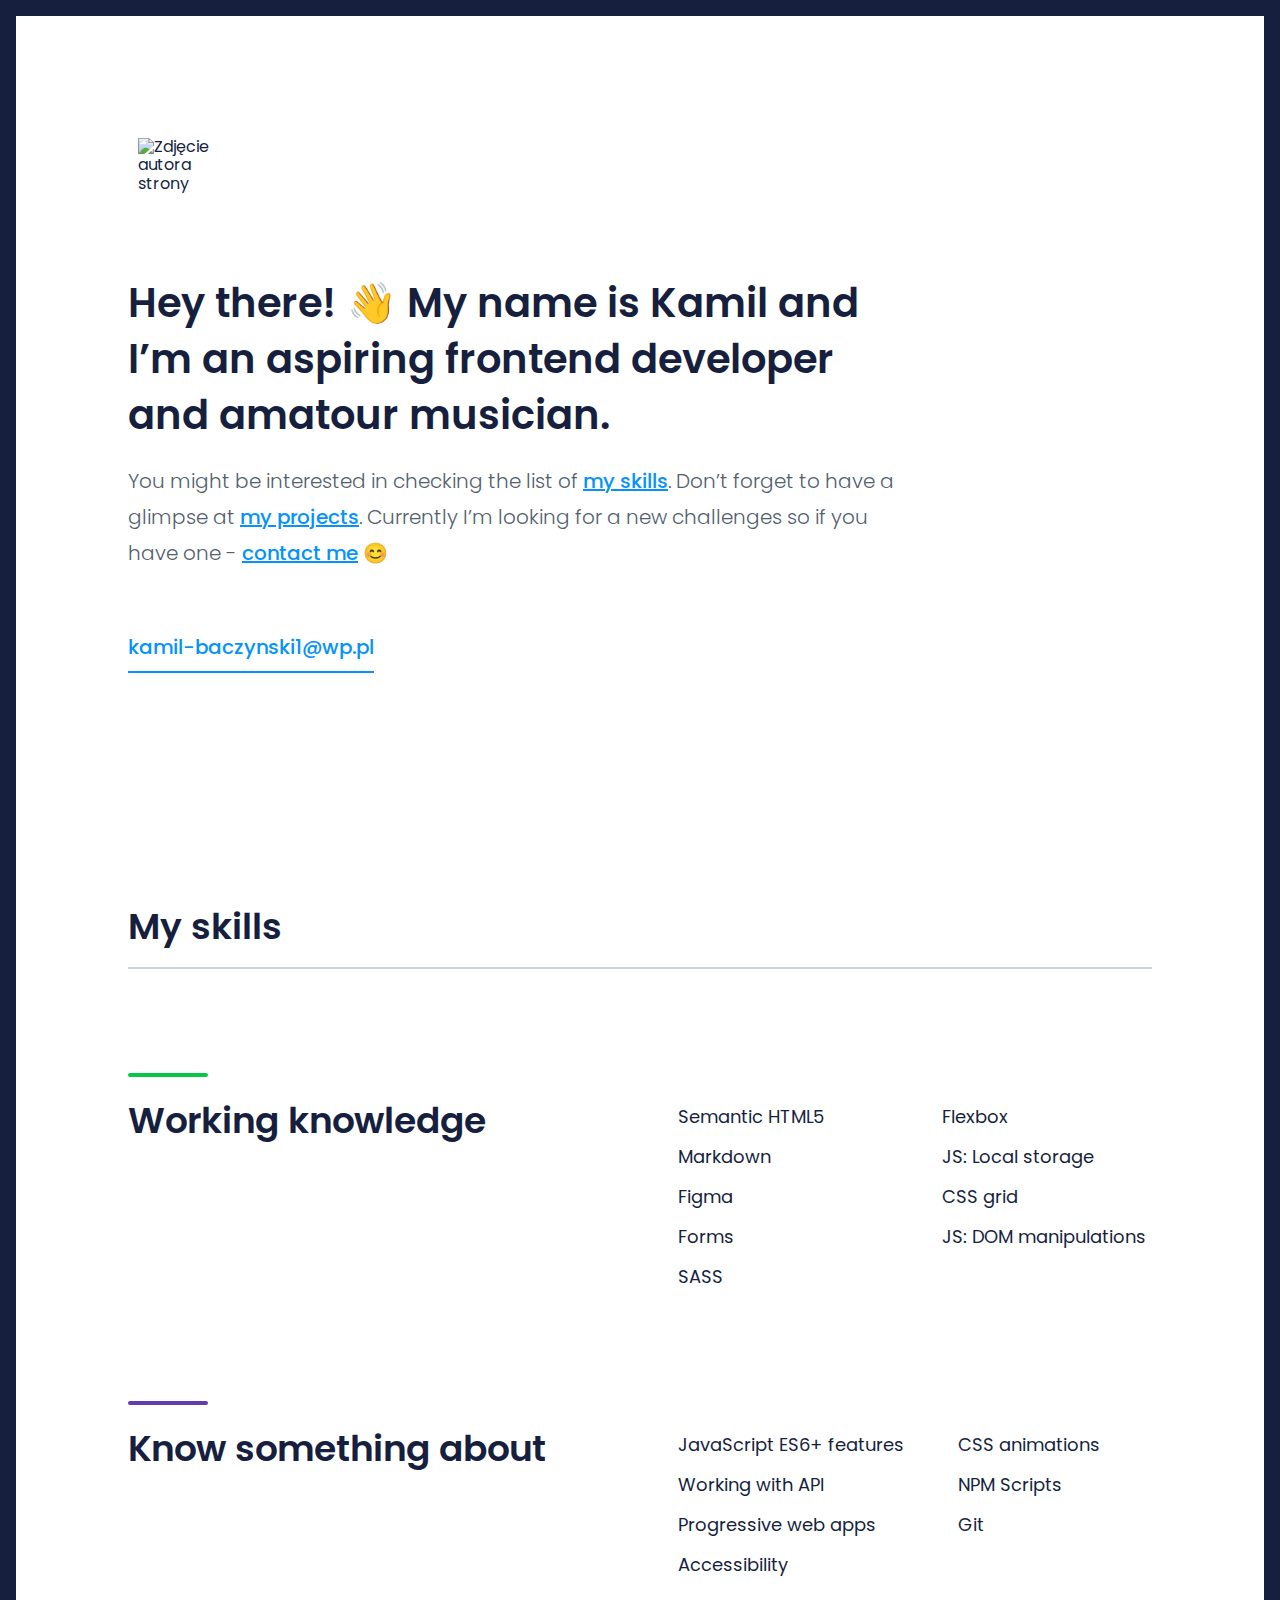
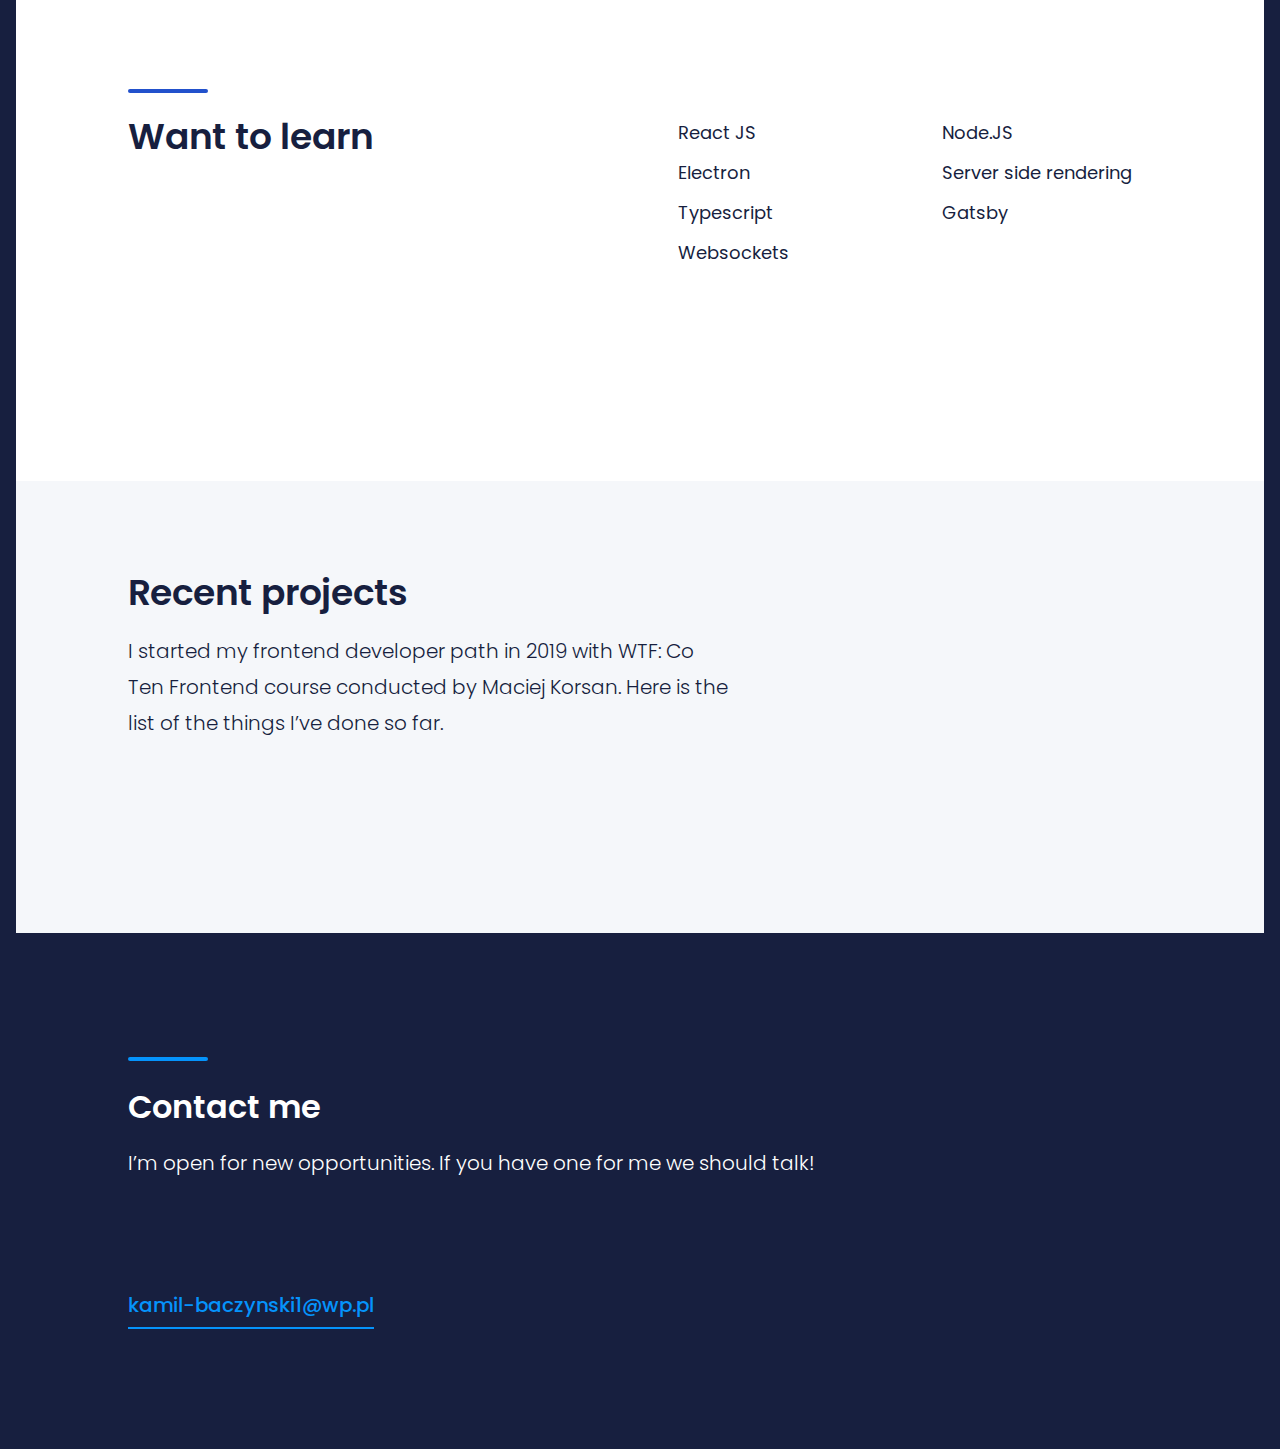
==== commit dccd9a8e: "Updates" ====
--- a/index.html
+++ b/index.html
@@ -33,15 +33,15 @@
 
       <img class="about__photo" src="assets/img/avatar.png" alt="Zdjęcie autora strony">
 
-      <h1 class="about__header">Hey there! <b class="about__header--shake">👋</b> My name is Kamil and I’m an aspiring frontend developer and amatour musician.</h1>
+      <h1 class="about__header">Hey there! <span class="about__header--shake">👋</span> My name is Kamil and I’m an aspiring frontend developer and amatour musician.</h1>
 
       <p class="about__description">You might be interested in checking the list of 
         <a class="about__description--link" href="#skills">my skills</a>. Don’t forget to  have a glimpse at 
         <a class="about__description--link" href="#projects">my projects</a>. Currently I’m looking for a new challenges so if you have one - 
-        <a class="about__description--link" href="#contact">contact me</a> 😊
+        <a class="about__description--link about__description--link-contact" href="#contact">contact me</a> <span class="about__description--happy-face">😊</span>
       </p>
 
-      <a class="about__email" href="mailto: kamil-baczynski1@wp.pl">kamil-baczynski1@wp.pl</a>
+      <a class="about__email" href="mailto:kamil-baczynski1@wp.pl">kamil-baczynski1@wp.pl</a>
       
     </section>
 
@@ -106,12 +106,12 @@
       <h2 class="contact__header">Contact me</h2>
       <p class="contact__description">I’m open for new opportunities. If you have one for me we should talk!</p>
 
-      <a class="contact__social-link contact__social-link--facebook" href="https://facebook.pl/"></a>
-      <a class="contact__social-link contact__social-link--github" href="https://github.com/"></a>
-      <a class="contact__social-link contact__social-link--instagram" href="https://instagram.pl/"></a>
+      <a class="contact__social-link contact__social-link--facebook" href="https://www.facebook.com/kamil.baczynski.353" target="_blank" rel="nofollow noreferrer"  title="Facebook"></a>
+      <a class="contact__social-link contact__social-link--github" href="https://github.com/kamilbaczynski" target="_blank" rel="nofollow noreferrer"  title="GitHub"></a>
+      <a class="contact__social-link contact__social-link--instagram" href="https://instagram.pl/" target="_blank" rel="nofollow noreferrer"  title="instagram"></a>
 
       <div class="contact__email">
-        <a href="mailto: kamil-baczynski1@wp.pl" class="contact__email--link">
+        <a href="mailto:kamil-baczynski1@wp.pl" class="contact__email--link">
           kamil-baczynski1@wp.pl
         </a>
       </div>
--- a/css/main.css
+++ b/css/main.css
@@ -343,7 +343,8 @@
             transform: rotate(0); } }
 
 .about {
-  margin: 112px 0 200px 112px; }
+  margin: 112px 0 180px 112px;
+  padding-right: 16px; }
   @media (max-width: 787px) {
     .about {
       margin: 64px 16px 120px 16px; } }
@@ -370,8 +371,8 @@
         margin-bottom: 16px; } }
   .about__header {
     font-weight: 600;
-    font-size: 40px;
-    line-height: 56px;
+    font-size: 2.5rem;
+    line-height: 3.5rem;
     margin-bottom: 16px;
     max-width: 787px;
     -webkit-transition: -webkit-transform 1s linear;
@@ -381,8 +382,6 @@
     transition: transform 1s linear, -webkit-transform 1s linear; }
     @media (max-width: 787px) {
       .about__header {
-        font-size: 26px;
-        line-height: 36px;
         margin-bottom: 8px; } }
     .about__header--shake {
       display: inline-block;
@@ -390,15 +389,13 @@
               animation: shake 1s linear infinite; }
   .about__description {
     font-weight: 300;
-    font-size: 20px;
-    line-height: 36px;
+    font-size: 1.25rem;
+    line-height: 2.25rem;
     color: #52606D;
     margin-bottom: 60px;
     max-width: 787px; }
     @media (max-width: 787px) {
       .about__description {
-        font-size: 14px;
-        line-height: 26px;
         margin-bottom: 40px; } }
     .about__description--link {
       display: inline-block;
@@ -417,11 +414,22 @@
         @media (max-width: 787px) {
           .about__description--link:hover {
             color: #0593FB; } }
+      .about__description--link-contact:hover + .about__description--happy-face {
+        -webkit-transform: rotate(1turn);
+            -ms-transform: rotate(1turn);
+                transform: rotate(1turn); }
+    .about__description--happy-face {
+      display: inline-block;
+      -webkit-transition: -webkit-transform .5s linear;
+      transition: -webkit-transform .5s linear;
+      -o-transition: transform .5s linear;
+      transition: transform .5s linear;
+      transition: transform .5s linear, -webkit-transform .5s linear; }
   .about__email {
     display: inline-block;
     font-weight: 500;
-    font-size: 20px;
-    line-height: 32px;
+    font-size: 1.25rem;
+    line-height: 2rem;
     color: #0593FB;
     text-decoration: none;
     padding-bottom: 8px;
@@ -437,27 +445,22 @@
       -webkit-transform: scale(1.025);
           -ms-transform: scale(1.025);
               transform: scale(1.025); }
-    @media (max-width: 787px) {
-      .about__email {
-        font-size: 14px;
-        line-height: 26px; } }
 
 .skills {
-  margin: 0 112px 168px 112px; }
+  margin: 0 112px 208px 112px;
+  padding-top: 20px; }
   @media (max-width: 787px) {
     .skills {
       margin: 0 12px 80px 12px; } }
   .skills__header {
     font-weight: 600;
-    font-size: 36px;
-    line-height: 48px;
+    font-size: 2.25rem;
+    line-height: 3rem;
     padding-bottom: 16px;
     border-bottom: 2px solid #CBD2D9;
     margin-bottom: 128px; }
     @media (max-width: 787px) {
       .skills__header {
-        font-size: 24px;
-        line-height: 32px;
         text-align: center;
         padding-bottom: 16px;
         margin-bottom: 60px; } }
@@ -467,7 +470,10 @@
   display: grid;
   -ms-grid-columns: 1fr 1fr;
   grid-template-columns: 1fr 1fr;
-  margin-bottom: 128px; }
+  margin-bottom: 128px;
+  grid-column-gap: 16px; }
+  .skill:hover > .skill__header::before {
+    width: 120px; }
   @media (max-width: 787px) {
     .skill {
       -ms-grid-columns: 1fr;
@@ -476,21 +482,21 @@
   .skill__header {
     margin: 0;
     font-weight: 600;
-    font-size: 36px;
-    line-height: 48px;
+    font-size: 2.25rem;
+    line-height: 3rem;
     position: relative; }
-    @media (max-width: 787px) {
-      .skill__header {
-        font-size: 22px;
-        line-height: 32px; } }
     .skill__header::before {
       content: "";
+      display: block;
       position: absolute;
       width: 80px;
       height: 4px;
       border-radius: 8px;
       top: -24px;
-      background-color: #06C847; }
+      background-color: #06C847;
+      -webkit-transition: width 0.5s ease-in-out;
+      -o-transition: width 0.5s ease-in-out;
+      transition: width 0.5s ease-in-out; }
       @media (max-width: 787px) {
         .skill__header::before {
           width: 40px;
@@ -509,15 +515,16 @@
     padding: 0;
     margin: 0;
     list-style: none; }
-    @media (max-width: 787px) {
+    @media (max-width: 1100px) {
       .skill__list {
         -ms-grid-columns: 1fr;
         grid-template-columns: 1fr; } }
     .skill__list--item {
-      font-size: 18px;
-      line-height: 40px;
+      font-size: 1.125rem;
+      line-height: 2.5rem;
       white-space: nowrap;
-      position: relative; }
+      position: relative;
+      padding-left: 30px; }
       @media (max-width: 787px) {
         .skill__list--item {
           padding-left: 24px; } }
@@ -525,7 +532,7 @@
         content: "";
         position: absolute;
         top: 11px;
-        left: -28px;
+        left: 0px;
         width: 18px;
         height: 18px;
         background-image: url("../../assets/img/check-green.svg");
@@ -533,7 +540,7 @@
         @media (max-width: 787px) {
           .skill__list--item::before {
             left: 2px;
-            top: 14px;
+            top: 8px;
             width: 12px;
             height: 12px; } }
         .skill-purple .skill__list--item::before {
@@ -543,7 +550,7 @@
 
 .projects {
   background-color: #F5F7FA;
-  padding: 128px 112px 128px 112px; }
+  padding: 88px 112px 128px 112px; }
   @media (max-width: 787px) {
     .projects {
       padding: 80px 16px 80px 16px; } }
@@ -551,23 +558,19 @@
     margin: 0 0 16px 0;
     padding: 0;
     font-weight: 600;
-    font-size: 36px;
-    line-height: 48px; }
+    font-size: 2.25rem;
+    line-height: 3rem; }
     @media (max-width: 787px) {
       .projects__header {
-        font-size: 24px;
-        line-height: 32px;
         text-align: center; } }
   .projects__description {
     margin: 0 0 64px 0;
     max-width: 600px;
     font-weight: 300;
-    font-size: 20px;
-    line-height: 36px; }
+    font-size: 1.25rem;
+    line-height: 2.25rem; }
     @media (max-width: 787px) {
       .projects__description {
-        font-size: 14px;
-        line-height: 26px;
         text-align: center; } }
   .projects__containter {
     display: -ms-grid;
@@ -576,7 +579,7 @@
     grid-template-columns: 1fr 1fr;
     grid-column-gap: 24px;
     grid-row-gap: 24px; }
-    @media (max-width: 787px) {
+    @media (max-width: 1000px) {
       .projects__containter {
         -ms-grid-columns: 1fr;
         grid-template-columns: 1fr; } }
@@ -585,7 +588,18 @@
   background: #FFFFFF;
   -webkit-box-shadow: 0px 6px 16px rgba(24, 41, 67, 0.09);
           box-shadow: 0px 6px 16px rgba(24, 41, 67, 0.09);
-  border-radius: 8px; }
+  border-radius: 8px;
+  overflow: hidden;
+  display: -webkit-box;
+  display: -ms-flexbox;
+  display: flex;
+  -webkit-box-orient: vertical;
+  -webkit-box-direction: normal;
+      -ms-flex-direction: column;
+          flex-direction: column;
+  -webkit-box-pack: justify;
+      -ms-flex-pack: justify;
+          justify-content: space-between; }
   .project-card__image {
     padding: 3px;
     margin: 48px 0 16px 48px; }
@@ -594,70 +608,69 @@
         margin: 32px 0 16px 32px; } }
   .project-card__name {
     font-weight: 600;
-    font-size: 20px;
-    line-height: 36px;
-    margin: 0 0 8px 32px;
+    font-size: 1.25rem;
+    line-height: 2.25rem;
+    margin: 0 0 8px 48px;
     padding: 0; }
     @media (max-width: 787px) {
       .project-card__name {
-        font-size: 16px;
-        line-height: 24px;
         margin: 0 0 4px 32px; } }
   .project-card__description {
     font-weight: 300;
-    font-size: 18px;
-    line-height: 32px;
+    font-size: 1.125rem;
+    line-height: 2rem;
     color: #52606D;
     margin: 0 0 48px 48px;
     padding: 0; }
     @media (max-width: 787px) {
       .project-card__description {
-        font-size: 14px;
-        line-height: 26px;
         margin: 0 0 32px 32px; } }
   .project-card__footer {
-    display: block;
     text-align: right;
     background-color: #F5F7FA;
-    border-bottom-left-radius: 8px;
-    border-bottom-right-radius: 8px; }
+    padding: 16px 48px; }
     .project-card__footer--link {
-      margin: 16px 48px 16px 0;
-      padding-left: 5px;
-      display: inline-block;
-      text-decoration: none;
+      display: -webkit-inline-box;
+      display: -ms-inline-flexbox;
+      display: inline-flex;
       font-weight: 500;
-      font-size: 18px;
-      line-height: 32px;
-      color: #0593FB; }
-      @media (max-width: 787px) {
-        .project-card__footer--link {
-          font-size: 14px;
-          line-height: 28px; } }
-      .project-card__footer--link-disactive {
-        display: none; }
-      .project-card__footer--link-github {
+      font-size: 1.125rem;
+      line-height: 2rem;
+      color: #0593FB;
+      position: relative;
+      -webkit-box-align: center;
+          -ms-flex-align: center;
+              align-items: center;
+      text-decoration: none; }
+      .project-card__footer--link + .project-card__footer--link {
+        margin-left: 60px;
         position: relative; }
-        .project-card__footer--link-github::before {
+        .project-card__footer--link + .project-card__footer--link::after {
           content: "";
+          height: 2rem;
+          width: 2px;
+          background: #CBD2D9;
+          display: block;
+          border-radius: 2px;
           position: absolute;
-          top: 5px;
-          left: -20px;
-          width: 20px;
-          height: 20px;
-          background: url(../../assets/img/code-icon.svg) center center no-repeat; }
-      .project-card__footer--link-demo {
-        position: relative; }
-        .project-card__footer--link-demo::before {
-          content: "";
-          position: absolute;
-          top: 6px;
-          left: -22px;
-          width: 22px;
-          height: 18px;
-          background: url(../../assets/img/demo-icon.svg) center center no-repeat; }
-      .project-card__footer--link:visited {
-        color: #0593FB; }
+          left: -45px;
+          pointer-events: none; }
+      .project-card__footer--link::before {
+        content: "";
+        position: absolute;
+        display: block;
+        top: 5px;
+        left: -26px;
+        width: 24px;
+        height: 24px;
+        background: url(../../assets/img/code-icon.svg) center center no-repeat; }
+        @media (max-width: 787px) {
+          .project-card__footer--link::before {
+            width: 20px;
+            height: 20px;
+            top: 2px; } }
+      .project-card__footer--link-demo::before {
+        background: url(../../assets/img/demo-icon.svg) center center no-repeat; }
 
 .contact {
   background-color: #171F3F;
@@ -667,16 +680,14 @@
       padding: 120px 16px 120px 16px; } }
   .contact__header {
     font-weight: 600;
-    font-size: 32px;
-    line-height: 44px;
+    font-size: 2rem;
+    line-height: 2.75rem;
     color: #FFFFFF;
     margin: 0 0 16px 0;
     padding: 24px 0 0 0;
     position: relative; }
     @media (max-width: 787px) {
       .contact__header {
-        font-size: 24px;
-        line-height: 32px;
         padding: 8px 0 0 0;
         margin: 0 0 8px 0; } }
     .contact__header::before {
@@ -694,15 +705,11 @@
           top: -4px; } }
   .contact__description {
     font-weight: 300;
-    font-size: 20px;
-    line-height: 36px;
+    font-size: 1.25rem;
+    line-height: 2.25rem;
     color: #FFFFFF;
     margin: 0 0 24px 0;
     padding: 0; }
-    @media (max-width: 787px) {
-      .contact__description {
-        font-size: 14px;
-        line-height: 26px; } }
   .contact__social-link {
     display: inline-block;
     margin: 0;
@@ -712,8 +719,6 @@
     margin: 0 24px 48px 0; }
     @media (max-width: 787px) {
       .contact__social-link {
-        font-size: 14px;
-        line-height: 24px;
         margin-bottom: 32px; } }
     .contact__social-link--facebook {
       background: url(../../assets/img/fb-icon.svg) center center no-repeat; }
@@ -723,22 +728,21 @@
       background: url(../../assets/img/insta-icon.svg) center center no-repeat; }
   .contact__email--link {
     font-weight: 500;
-    font-size: 20px;
-    line-height: 32px;
+    font-size: 1.25rem;
+    line-height: 2rem;
     color: #0593FB;
     border-bottom: 2px solid #0593FB;
     padding-bottom: 8px;
     text-decoration: none; }
-    @media (max-width: 787px) {
-      .contact__email--link {
-        font-size: 14px;
-        line-height: 24px; } }
 
 html {
   -webkit-box-sizing: border-box;
           box-sizing: border-box;
   font-size: 16px;
   scroll-behavior: smooth; }
+  @media (max-width: 787px) {
+    html {
+      font-size: 12px; } }
 
 *, *:before, *:after {
   -webkit-box-sizing: inherit;
@@ -748,7 +752,7 @@
   border: 16px solid #171F3F;
   -webkit-box-sizing: border-box;
           box-sizing: border-box;
-  font-family: poppins;
+  font-family: 'Poppins', sans-serif;
   font-style: normal;
   color: #171F3F; }
   @media (max-width: 787px) {
